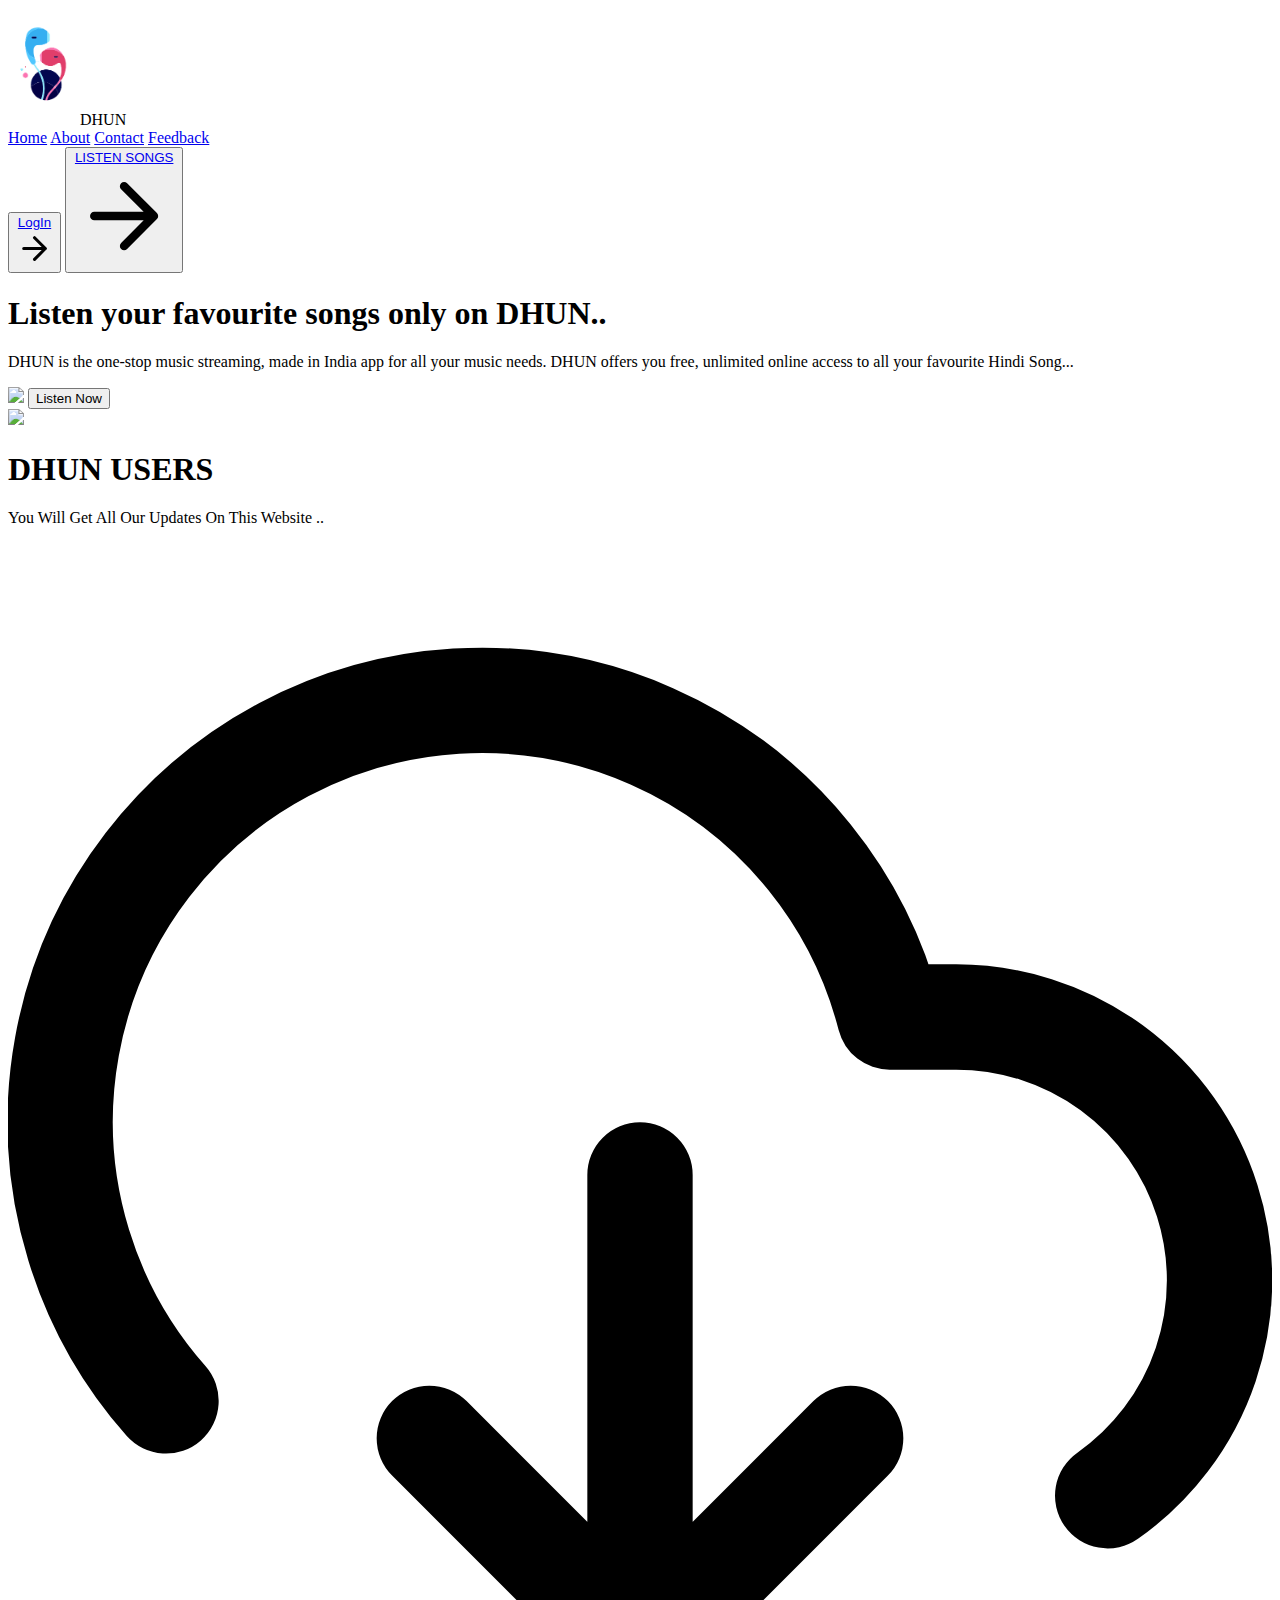
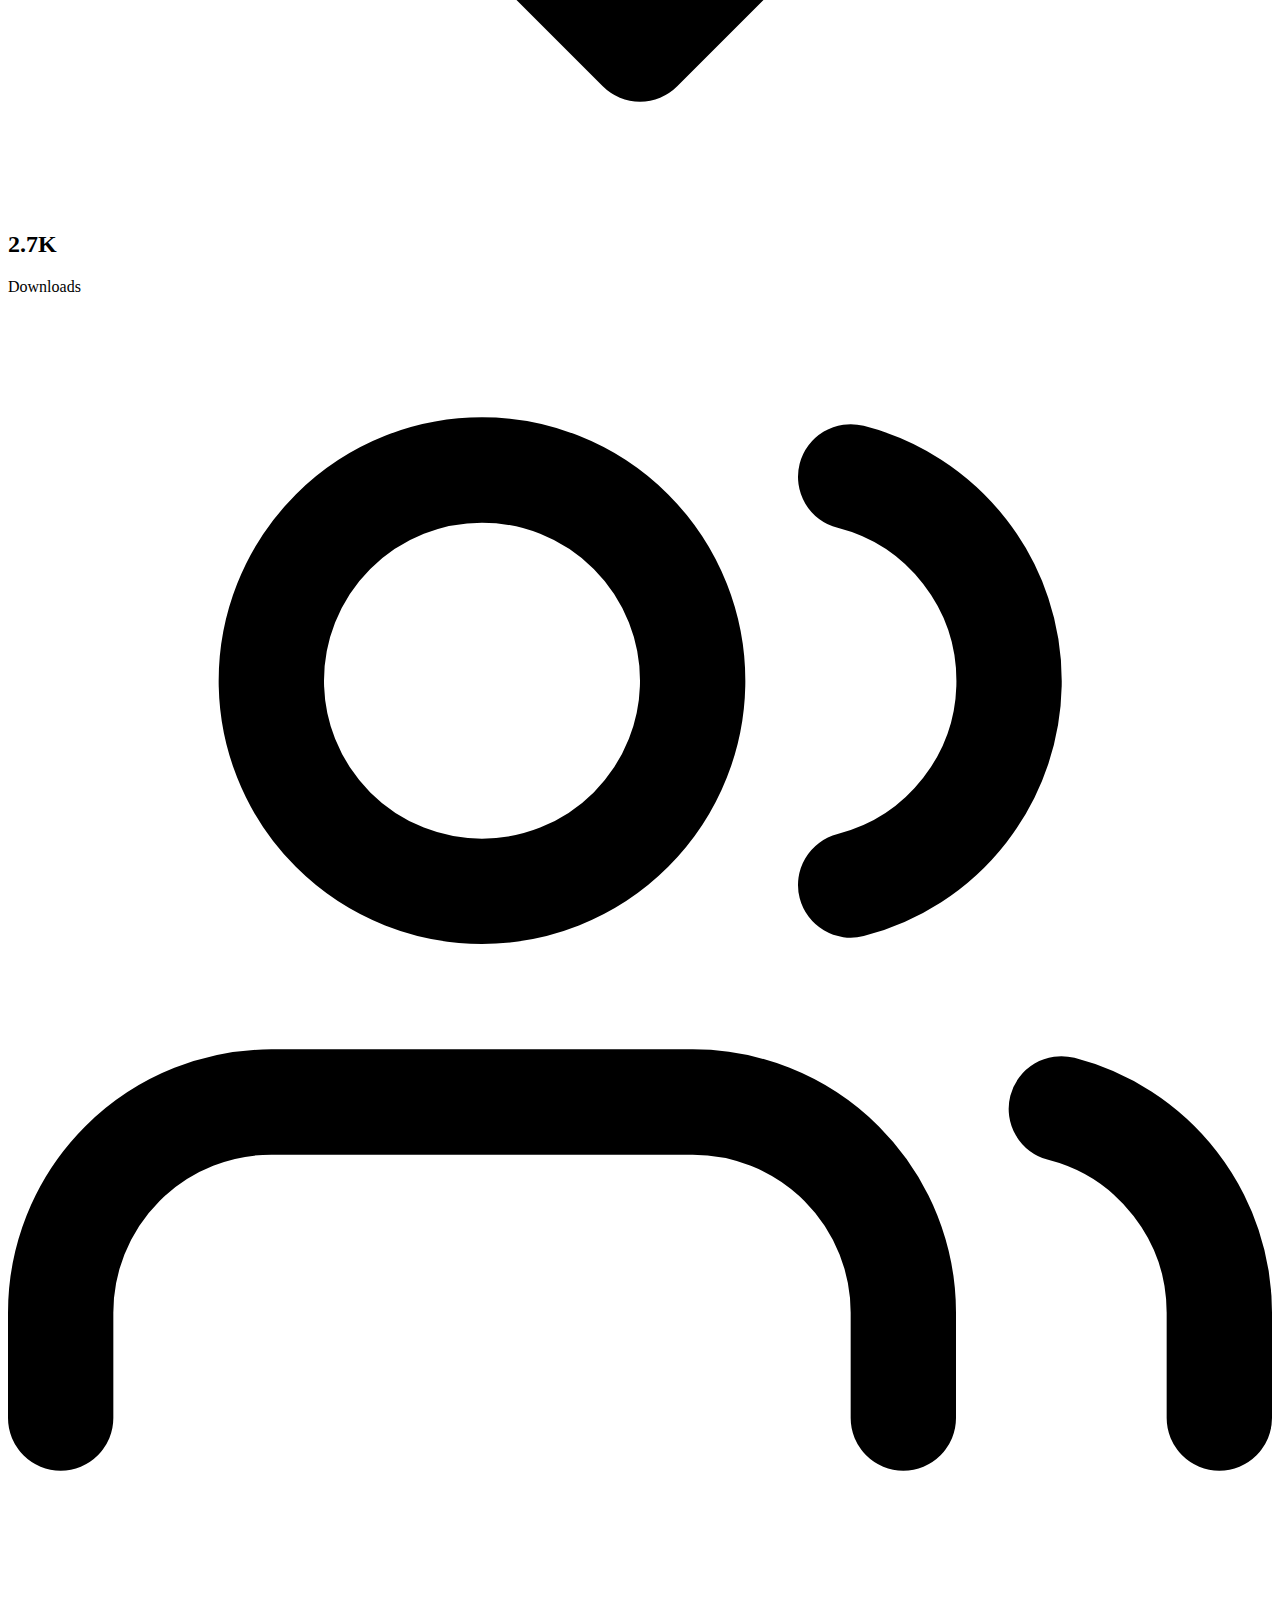
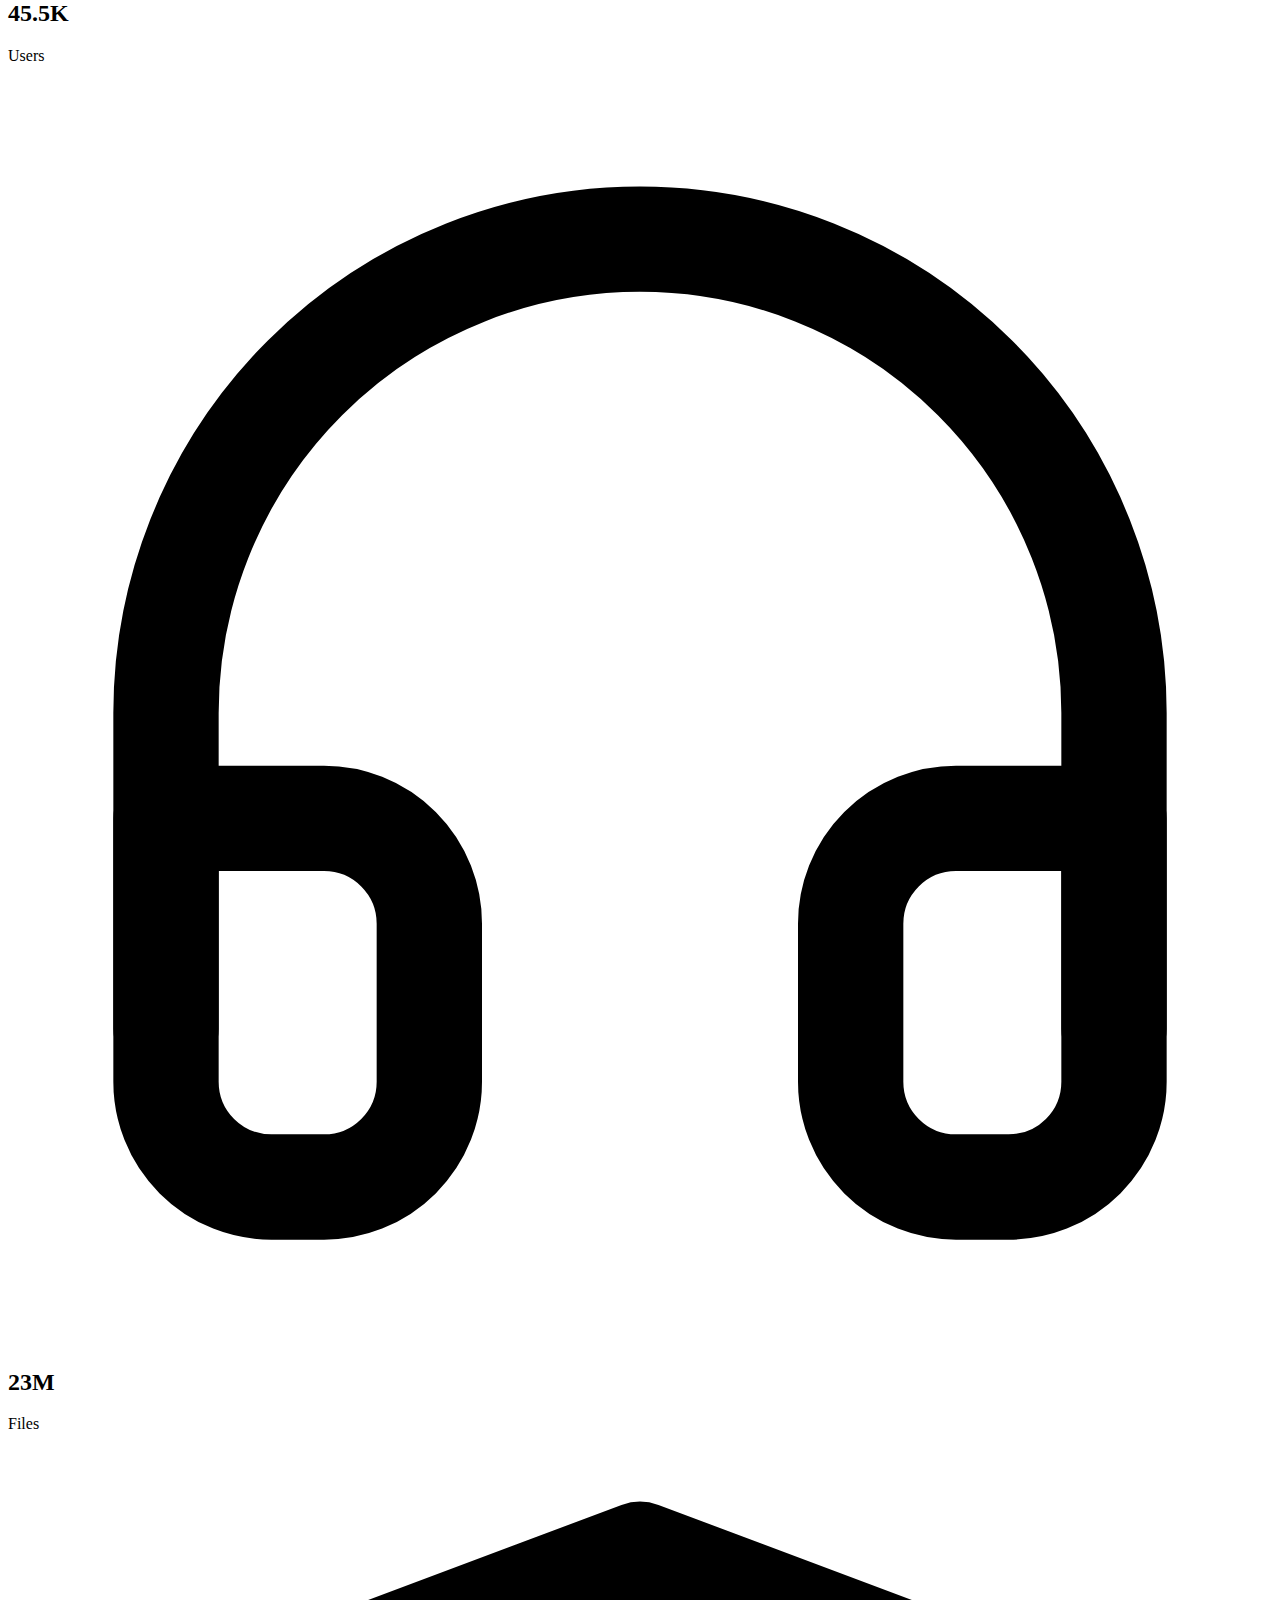
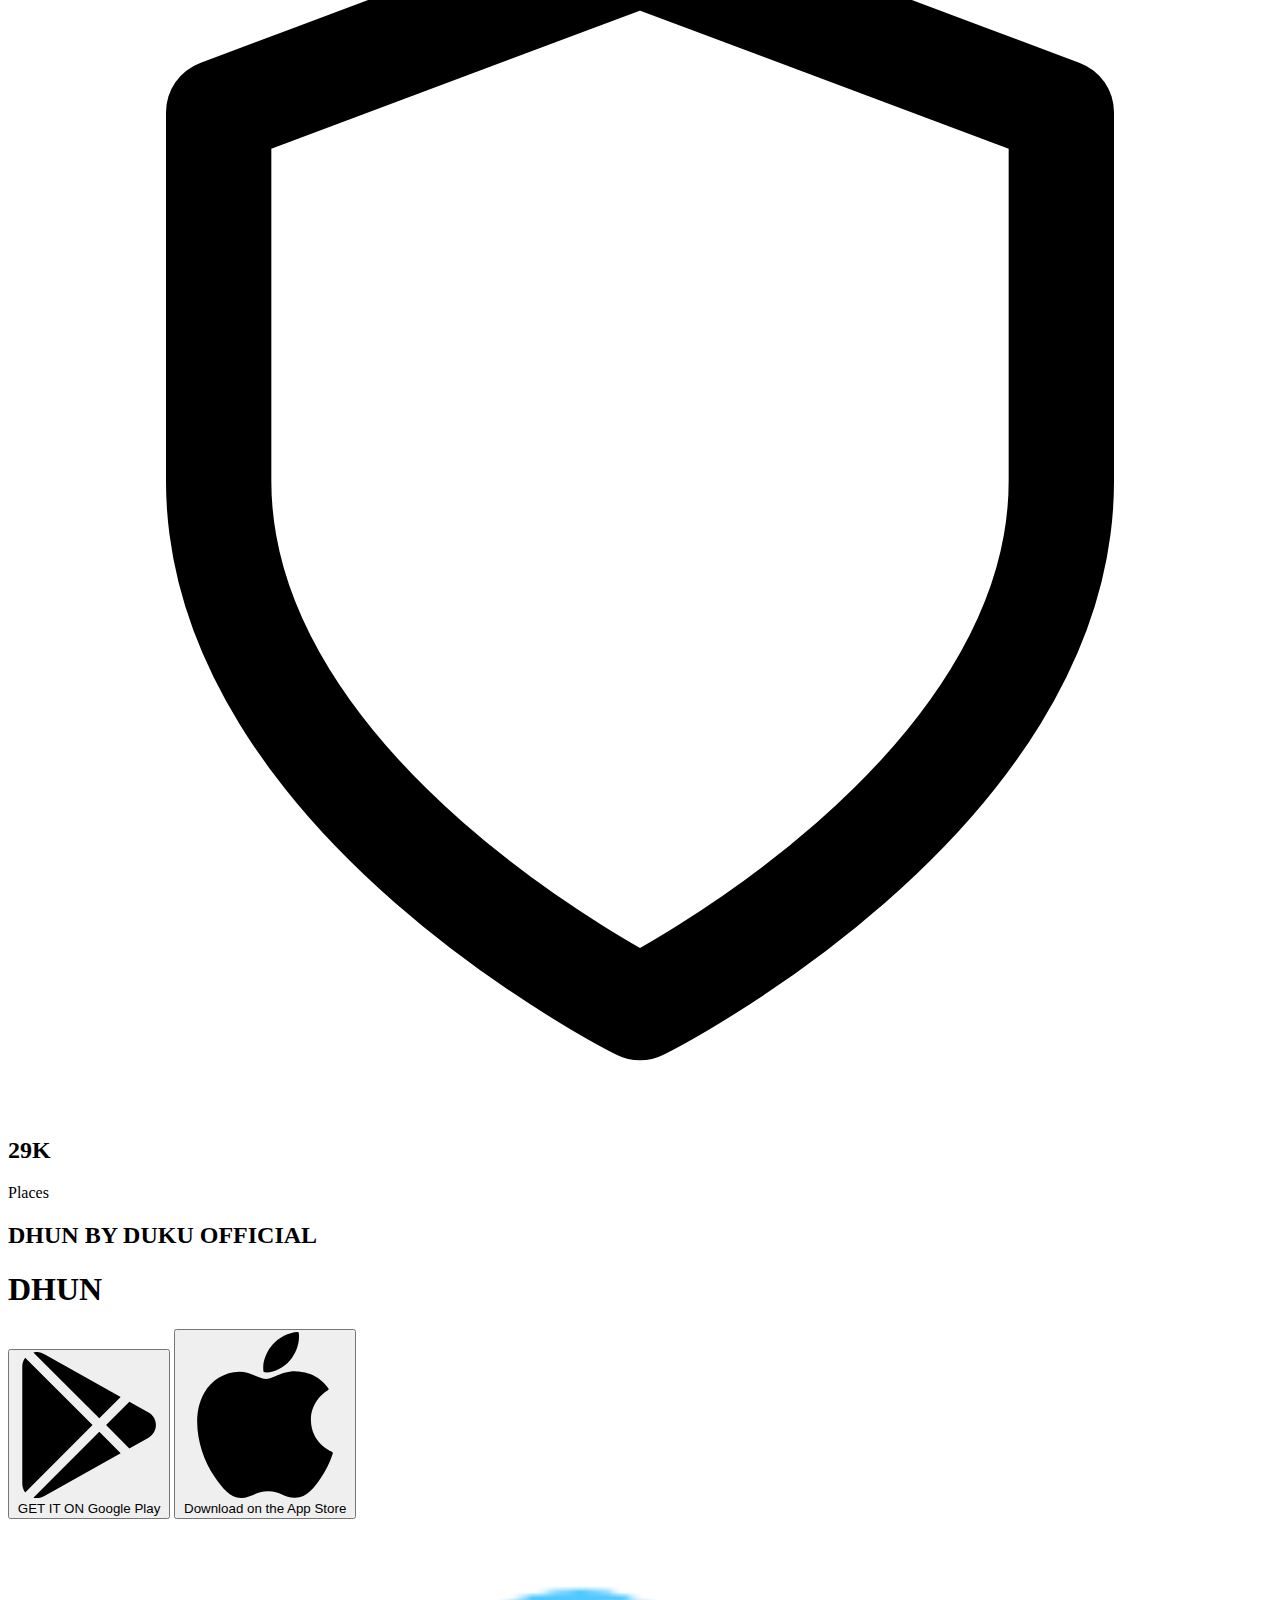
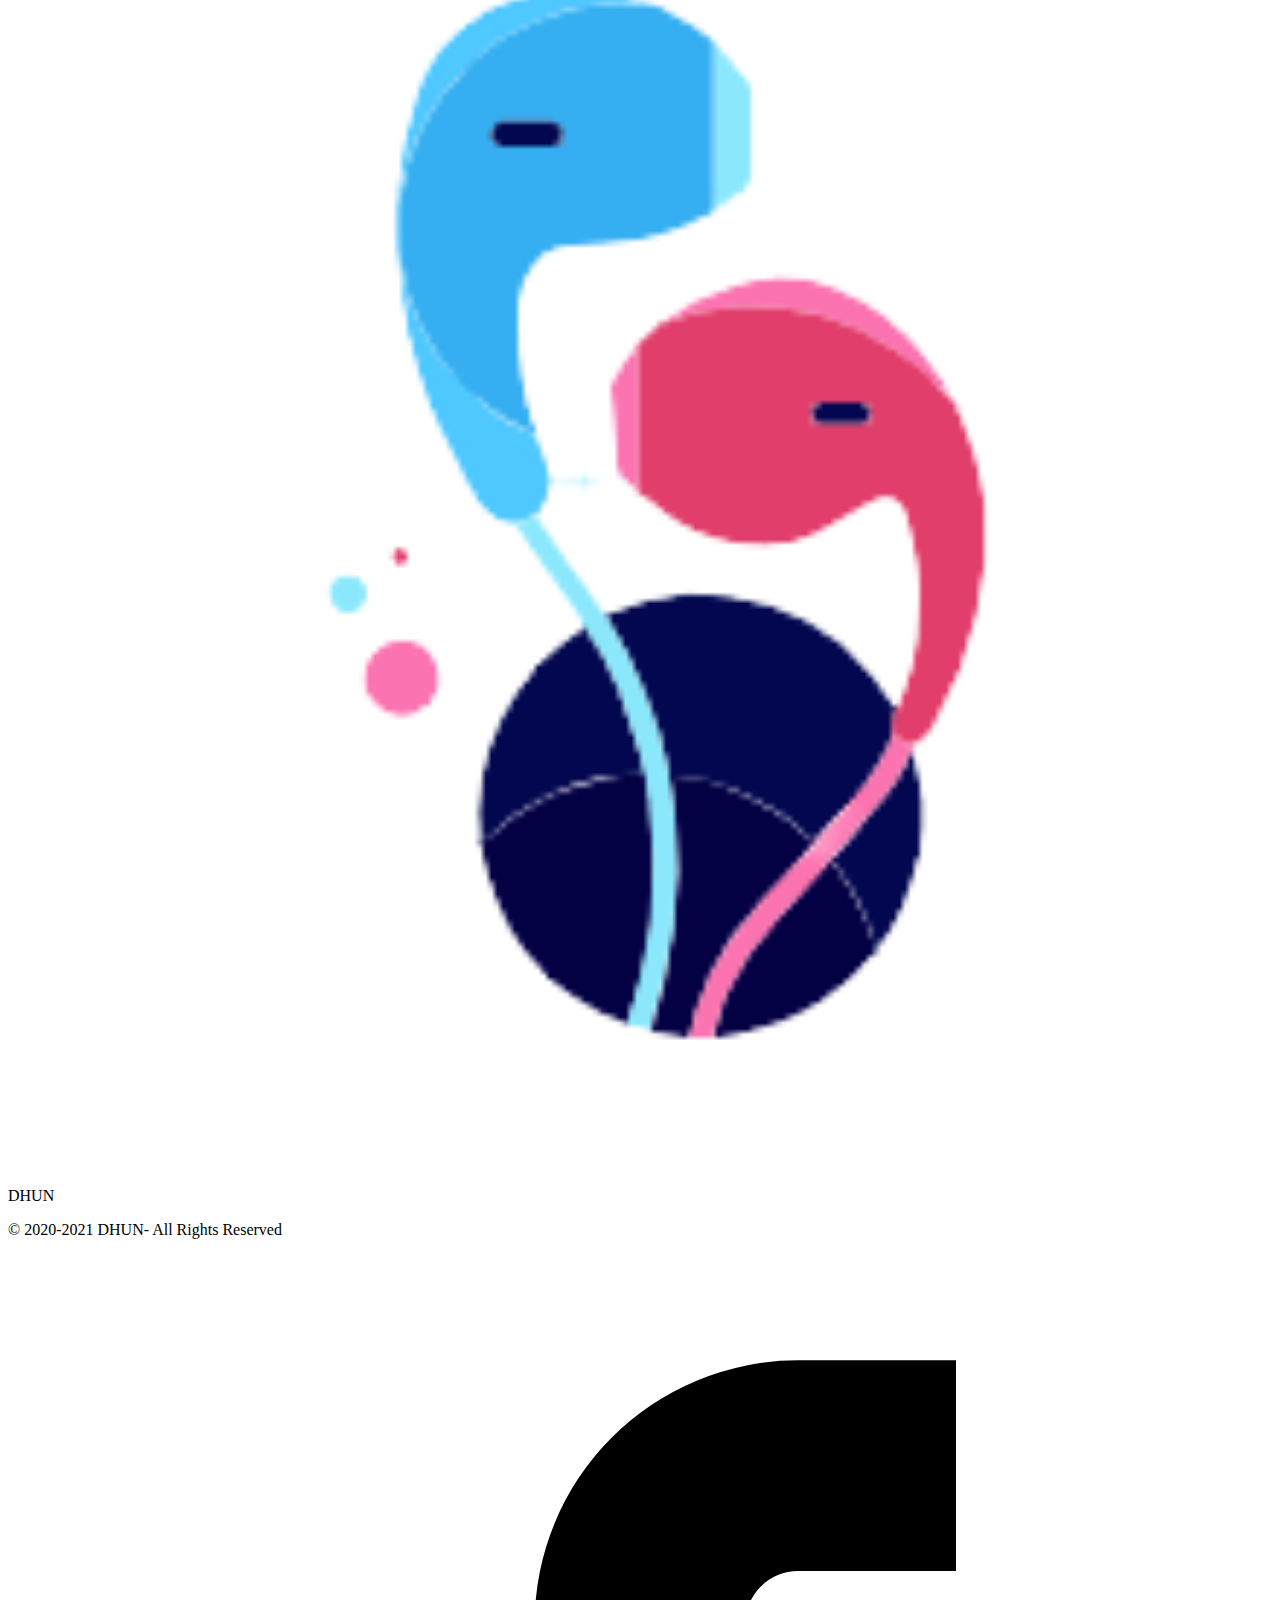
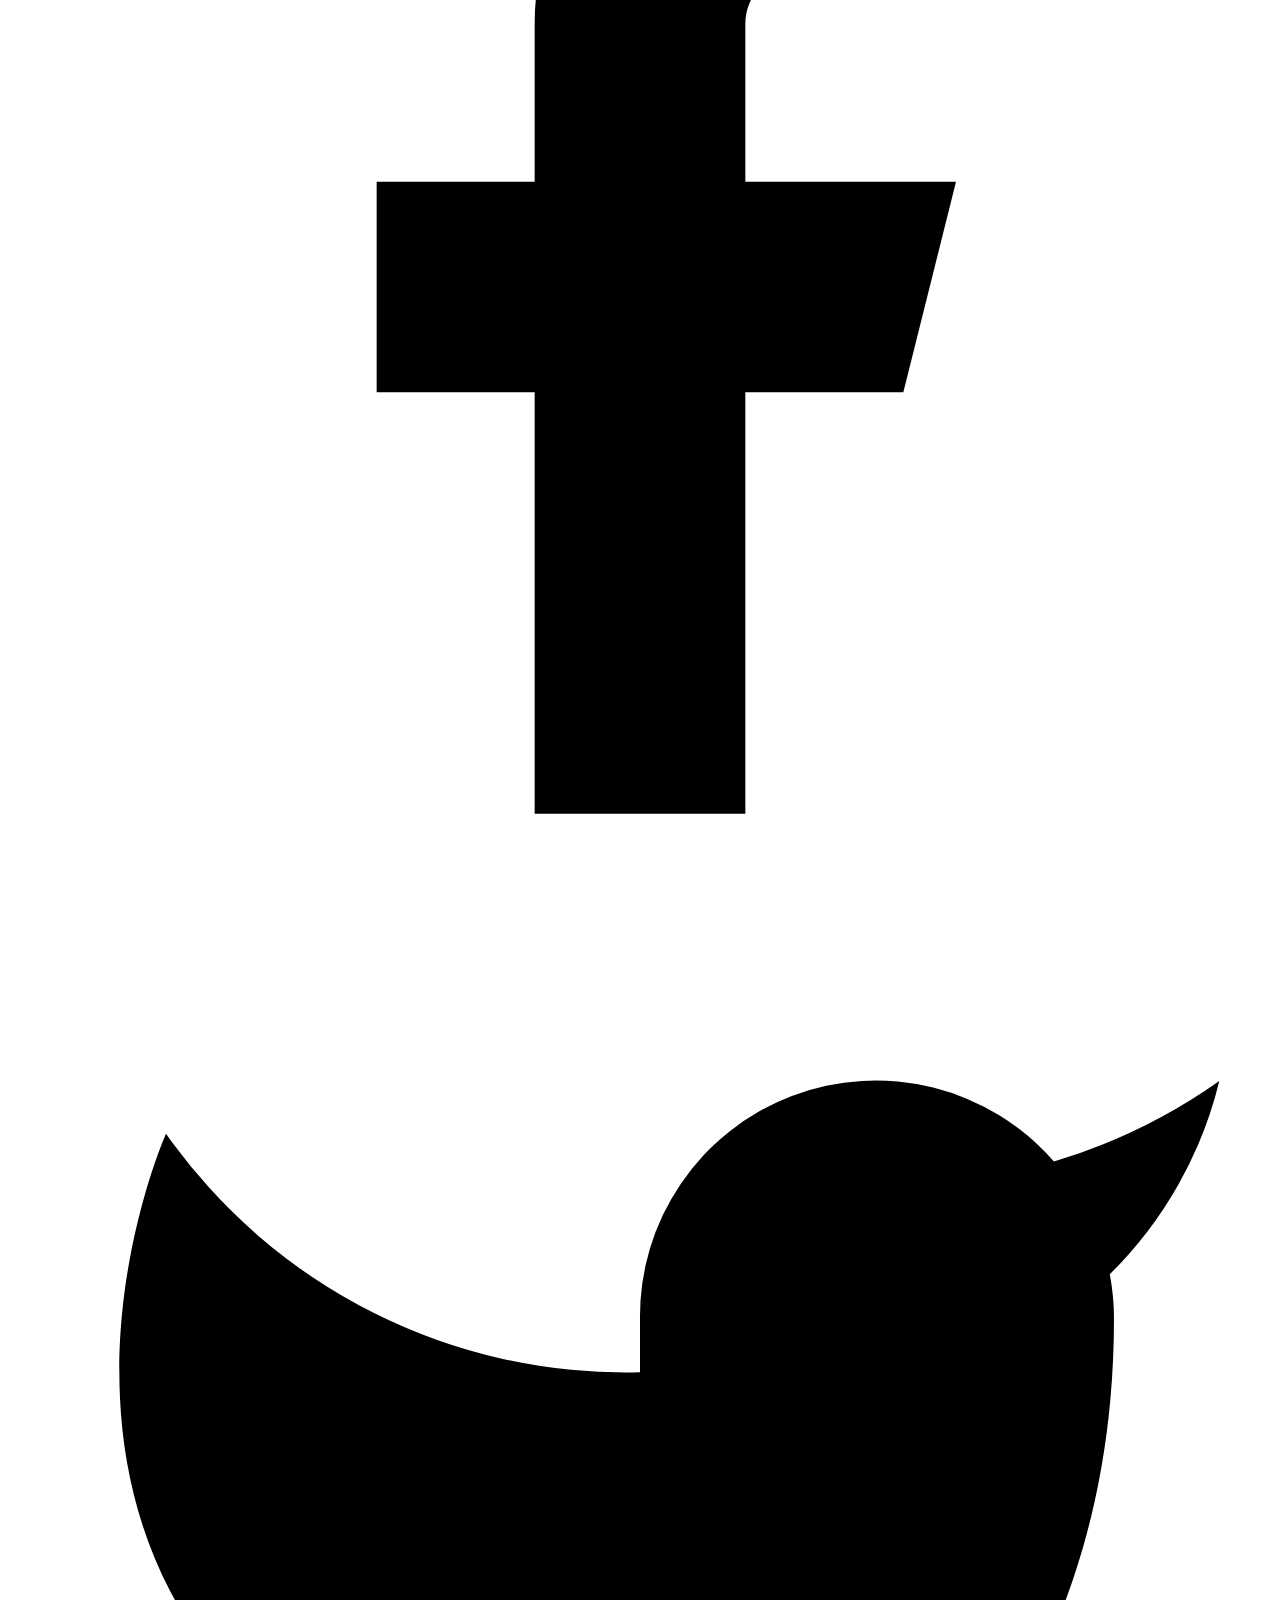
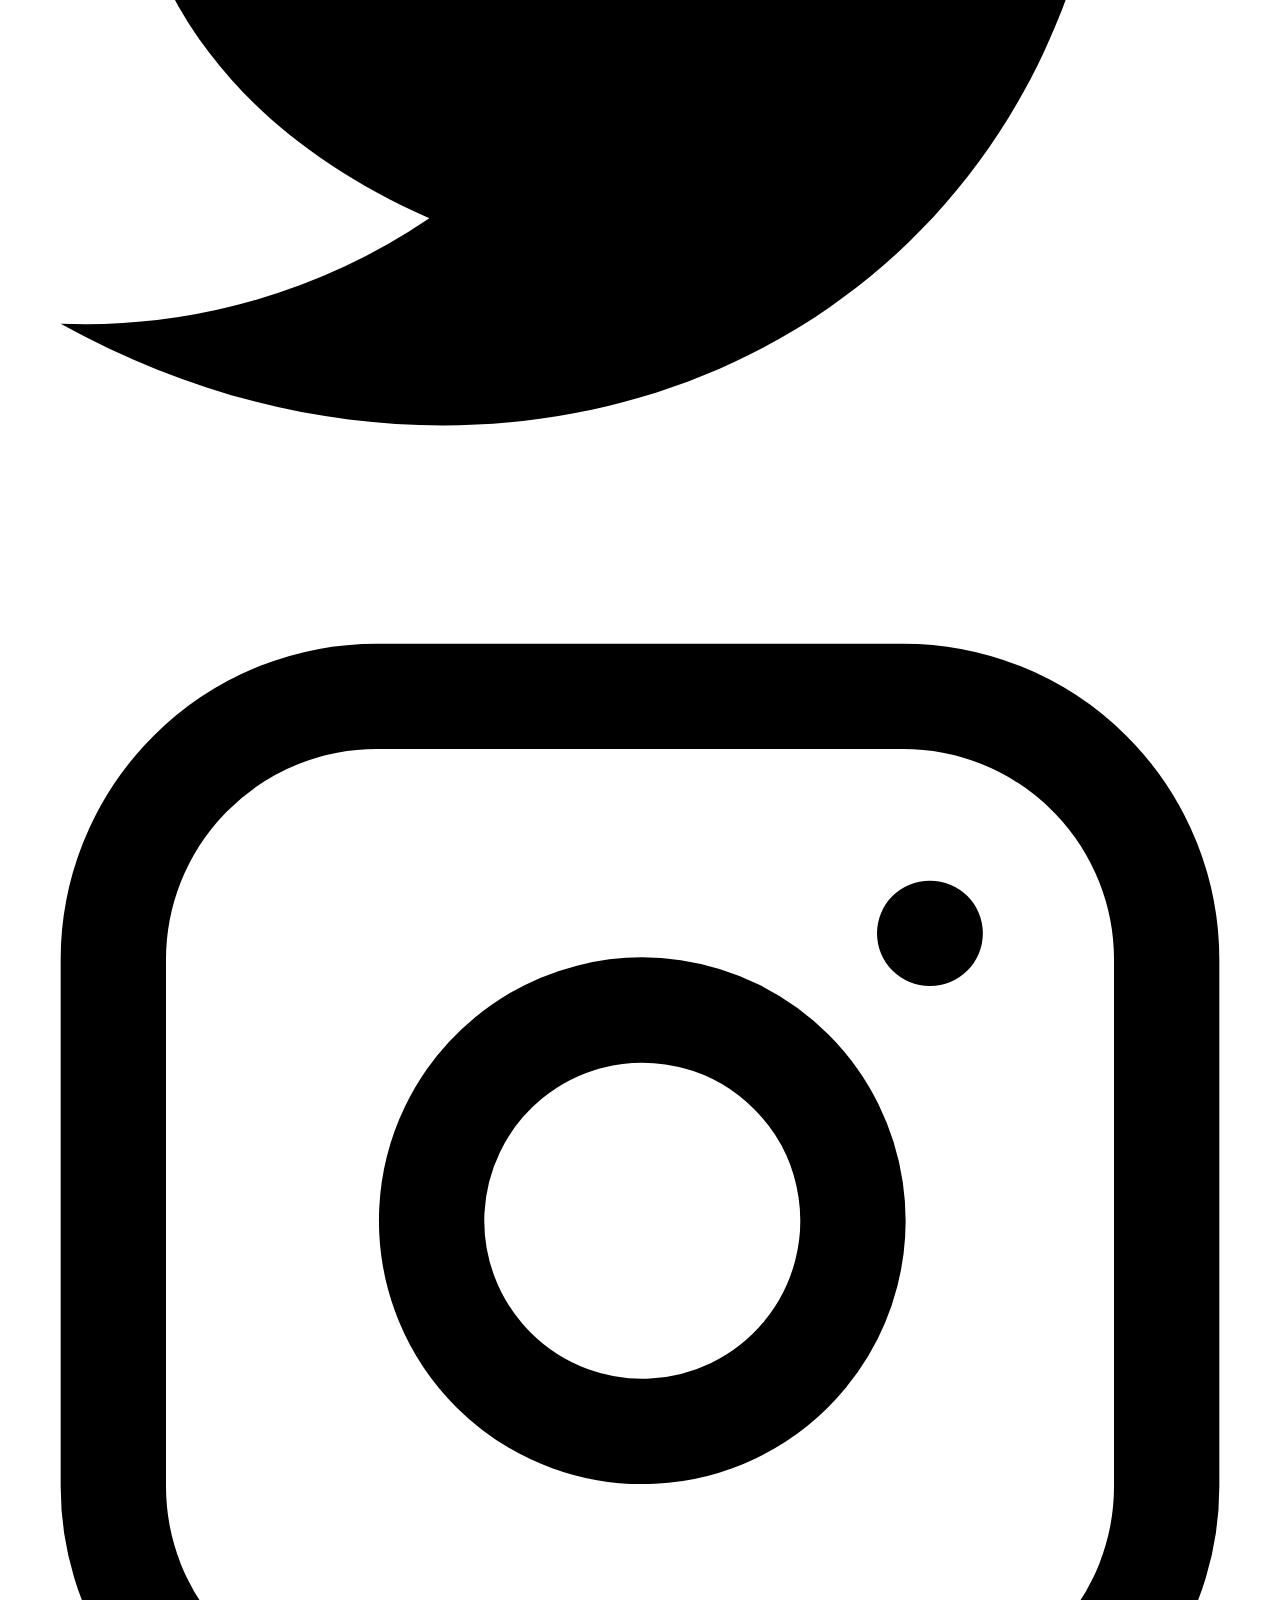
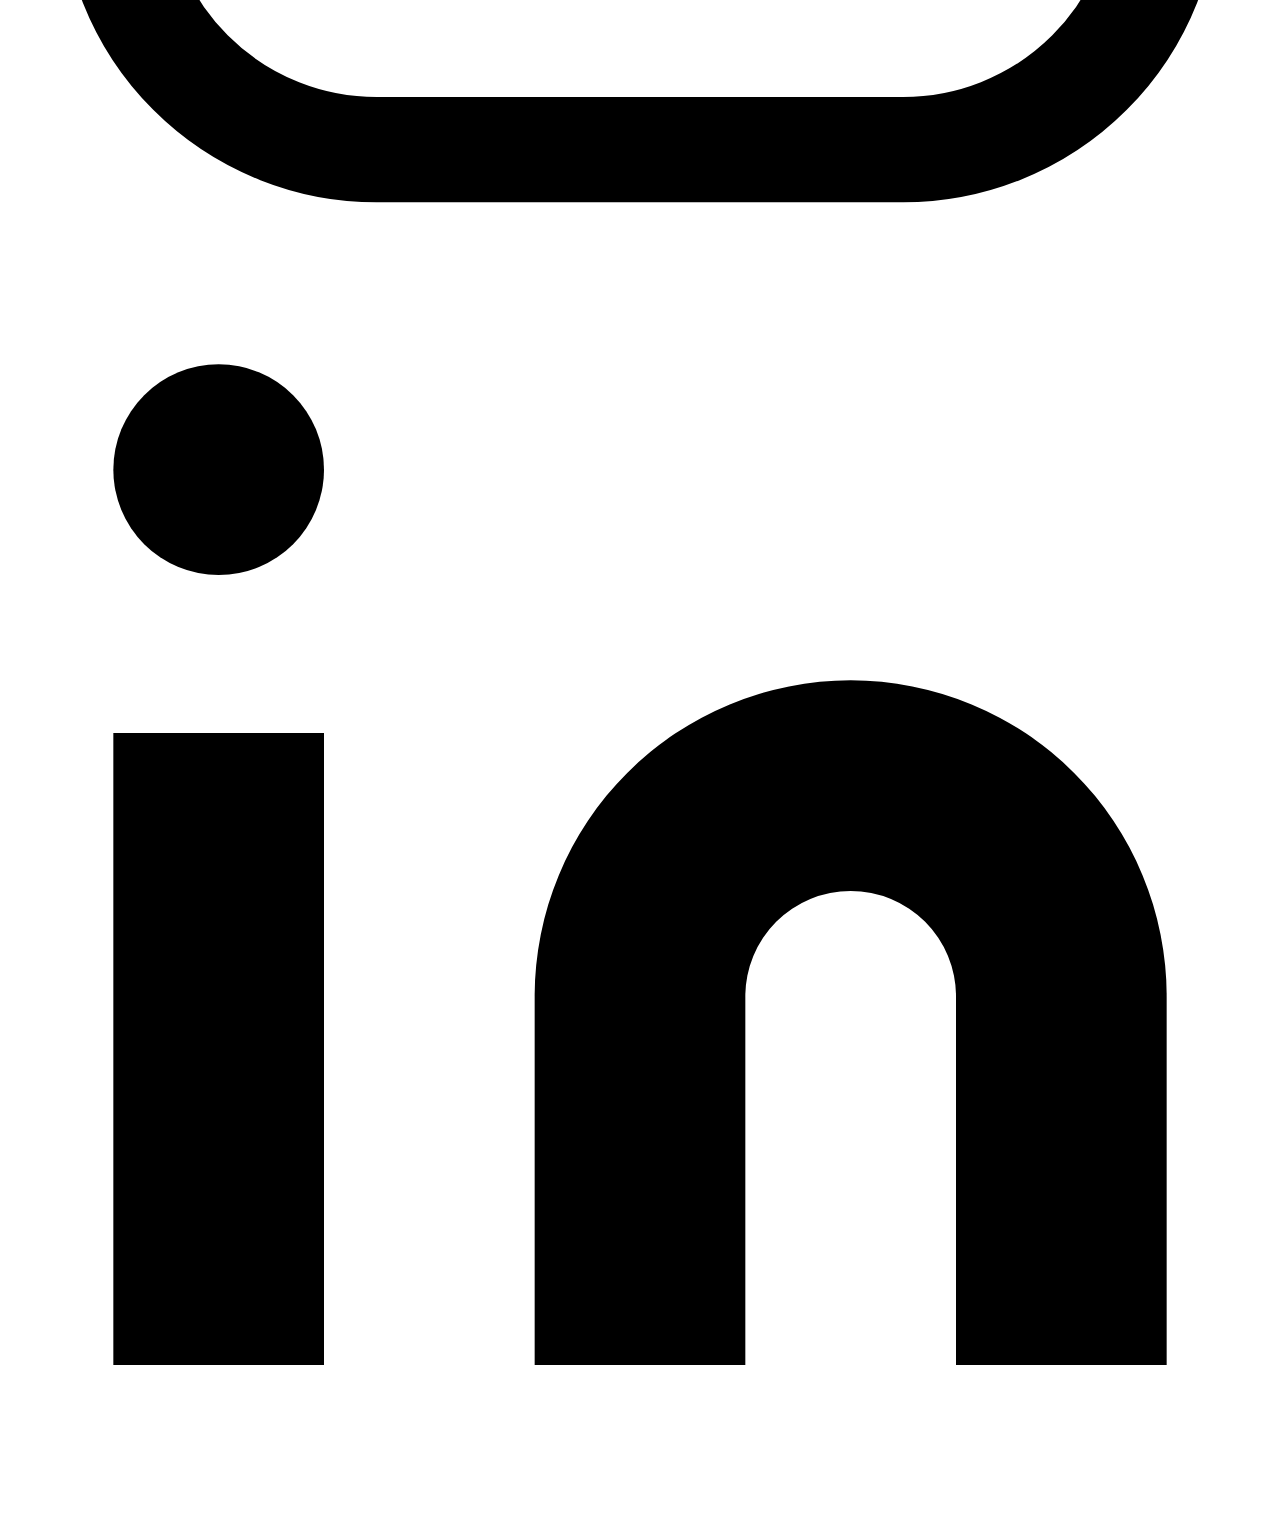
==== index.html @ d7263ed2 "Add files via upload" ====
<!DOCTYPE html>
<html lang="en">
<head>
  <meta charset="UTF-8">
  <meta name="viewport" content="width=device-width, initial-scale=1.0">
  <link href="https://unpkg.com/tailwindcss@^2/dist/tailwind.min.css" rel="stylesheet">
  <title> DHUN </title>
  <link rel="icon" href="img/Screenshot_2020-12-27_110112-removebg-preview.png"/>
</head>
<body>
  <header class="text-gray-600 body-font">
    <div class="container mx-auto flex flex-wrap p-5 flex-col md:flex-row items-center">
      <a class="flex title-font font-medium items-center text-gray-900 mb-4 md:mb-0">
       <svg version="1.1" id="Layer_1" xmlns="http://www.w3.org/2000/svg" xmlns:xlink="http://www.w3.org/1999/xlink" x="0px" y="0px" width="68px" height="117px" viewBox="0 0 168 217" enable-background="new 0 0 168 217" xml:space="preserve">  <image id="image0" width="168" height="217" x="0" y="0" xlink:href="[data-uri]"></image>
          </svg>
        <span class="ml-3 text-xl">DHUN</span>
      </a>
      <nav class="md:ml-auto md:mr-auto flex flex-wrap items-center text-base justify-center">
        <a href="/"class="mr-5 hover:text-gray-900 leading-relaxed hover:text-green-600">Home</a>
        <a href="about.html" class="text-gray-900 leading-relaxed hover:text-green-600 ml-1" rel="noopener noreferrer">About</a>
        <a href="contact.html" class="text-gray-900 leading-relaxed hover:text-green-600 ml-6"   rel="noopener noreferrer">Contact</a>
        <a href="feedback.html" class="text-gray-900 leading-relaxed hover:text-green-600 ml-6"  rel="noopener noreferrer">Feedback</a>


      </nav>

      <button class="inline-flex items-center bg-blue-400 border-0 py-1 px-3 focus:outline-none hover:bg-red-400 rounded text-base mt-4 md:mt-0">
        <a href="login.html" class="text-black-900 leading-relaxed hover:text-black-600 ml-12"  rel="noopener noreferrer">LogIn</a>
        <svg fill="none" stroke="currentColor" stroke-linecap="round" stroke-linejoin="round" stroke-width="2" class="w-4 h-4 ml-1" viewBox="0 0 24 24">
          <path d="M5 12h14M12 5l7 7-7 7"></path>
        </svg>
      </button>




      <button class="inline-flex items-center bg-yellow-400 border-0 py-1 px-3 focus:outline-none hover:bg-green-400 rounded text-base mt-4 md:mt-0">
        <a href="trial.html" class="text-black-900 leading-relaxed hover:text-black-600 ml-6"  rel="noopener noreferrer">LISTEN SONGS</a>
        <svg fill="none" stroke="currentColor" stroke-linecap="round" stroke-linejoin="round" stroke-width="2" class="w-4 h-4 ml-1" viewBox="0 0 24 24">
          <path d="M5 12h14M12 5l7 7-7 7"></path>
        </svg>
      </button>
    </div>
  </header>


  





      
      <section class="text-gray-600 body-font">
        <div class="container mx-auto flex px-5 py-24 md:flex-row flex-col items-center">
          <div class="lg:flex-grow md:w-1/2 lg:pr-24 md:pr-16 flex flex-col md:items-start md:text-left mb-16 md:mb-0 items-center text-center">
            <h1 class="title-font sm:text-4xl text-3xl mb-4 font-medium text-gray-900">Listen your favourite songs
              only on DHUN..



            </h1>
            <p class="mb-8 leading-relaxed">DHUN is the one-stop music streaming, made in India app for all your music needs. DHUN offers you free, unlimited online access to all your favourite Hindi Song...</p>
            <div class="flex justify-center">
              <img src="https://cdn.discordapp.com/attachments/782818965076049940/799863673073958942/heart-removebg-preview.png" style="width: 70px;">              
              <button  class="ml-4 inline-flex text-gray-700 bg-gray-100 border-0 py-2 px-6 focus:outline-none hover:bg-green-200 rounded text-lg">Listen Now </button>
            </div>
          </div>
          <div class="lg:max-w-lg lg:w-full md:w-1/2 w-5/6">
            <img src="https://clipground.com/images/8k-space-clipart-19.jpg">
          </div>
        </div>
      </section>



<!-- Start of  Zendesk Widget script -->
<script id="ze-snippet" src="https://static.zdassets.com/ekr/snippet.js?key=1251ed99-0e67-43c0-bbd3-cbaaa75d2aa3"> </script>
<!-- End of  Zendesk Widget script -->


 







      <section class="text-gray-600 body-font">
        <div class="container px-5 py-24 mx-auto">
          <div class="flex flex-col text-center w-full mb-20">
            <h1 class="sm:text-3xl text-2xl font-medium title-font mb-4 text-gray-900">DHUN USERS</h1>
            <p class="lg:w-2/3 mx-auto leading-relaxed text-base">You Will Get All Our Updates On This Website ..</p>
          </div>
          <div class="flex flex-wrap -m-4 text-center">
            <div class="p-4 md:w-1/4 sm:w-1/2 w-full">
              <div class="border-2 border-gray-200 px-4 py-6 rounded-lg">
                <svg fill="none" stroke="currentColor" stroke-linecap="round" stroke-linejoin="round" stroke-width="2" class="text-indigo-500 w-12 h-12 mb-3 inline-block" viewBox="0 0 24 24">
                  <path d="M8 17l4 4 4-4m-4-5v9"></path>
                  <path d="M20.88 18.09A5 5 0 0018 9h-1.26A8 8 0 103 16.29"></path>
                </svg>
                <h2 class="title-font font-medium text-3xl text-gray-900 leading-relaxed hover:text-green-600">2.7K</h2>
                <p class="leading-relaxed hover:text-green-600">Downloads</p>
              </div>
            </div>
            <div class="p-4 md:w-1/4 sm:w-1/2 w-full">
              <div class="border-2 border-gray-200 px-4 py-6 rounded-lg">
                <svg fill="none" stroke="currentColor" stroke-linecap="round" stroke-linejoin="round" stroke-width="2" class="text-indigo-500 w-12 h-12 mb-3 inline-block" viewBox="0 0 24 24">
                  <path d="M17 21v-2a4 4 0 00-4-4H5a4 4 0 00-4 4v2"></path>
                  <circle cx="9" cy="7" r="4"></circle>
                  <path d="M23 21v-2a4 4 0 00-3-3.87m-4-12a4 4 0 010 7.75"></path>
                </svg>
                <h2 class="title-font font-medium text-3xl text-gray-900 leading-relaxed hover:text-green-600">45.5K</h2>
                <p class="leading-relaxed">Users</p>
              </div>
            </div>
            <div class="p-4 md:w-1/4 sm:w-1/2 w-full">
              <div class="border-2 border-gray-200 px-4 py-6 rounded-lg">
                <svg fill="none" stroke="currentColor" stroke-linecap="round" stroke-linejoin="round" stroke-width="2" class="text-indigo-500 w-12 h-12 mb-3 inline-block" viewBox="0 0 24 24">
                  <path d="M3 18v-6a9 9 0 0118 0v6"></path>
                  <path d="M21 19a2 2 0 01-2 2h-1a2 2 0 01-2-2v-3a2 2 0 012-2h3zM3 19a2 2 0 002 2h1a2 2 0 002-2v-3a2 2 0 00-2-2H3z"></path>
                </svg>
                <h2 class="title-font font-medium text-3xl text-gray-900 leading-relaxed hover:text-green-600">23M</h2>
                <p class="leading-relaxed">Files</p>
              </div>
            </div>
            <div class="p-4 md:w-1/4 sm:w-1/2 w-full">
              <div class="border-2 border-gray-200 px-4 py-6 rounded-lg">
                <svg fill="none" stroke="currentColor" stroke-linecap="round" stroke-linejoin="round" stroke-width="2" class="text-indigo-500 w-12 h-12 mb-3 inline-block" viewBox="0 0 24 24">
                  <path d="M12 22s8-4 8-10V5l-8-3-8 3v7c0 6 8 10 8 10z"></path>
                </svg>
                <h2 class="title-font font-medium text-3xl text-gray-900 leading-relaxed hover:text-green-600">29K</h2>
                <p class="leading-relaxed">Places</p>
              </div>
            </div>
          </div>
        </div>
      </section>





      <section class="text-gray-600 body-font">
        <div class="container px-5 py-24 mx-auto flex items-center md:flex-row flex-col">
          <div class="flex flex-col md:pr-10 md:mb-0 mb-6 pr-0 w-full md:w-auto md:text-left text-center">
            <h2 class="text-xs text-indigo-500 tracking-widest font-medium title-font hover:text-green-500 mb-1">DHUN BY DUKU OFFICIAL</h2>
            <h1 class="md:text-3xl text-2xl font-medium title-font text-gray-900">DHUN</h1>
          </div>
          <div class="flex md:ml-auto md:mr-0 mx-auto items-center flex-shrink-0 space-x-4">
            <button class="bg-gray-100 inline-flex py-3 px-5 rounded-lg items-center hover:bg-green-200 focus:outline-none">
              <svg xmlns="http://www.w3.org/2000/svg" fill="currentColor" class="w-6 h-6" viewBox="0 0 512 512">
                <path d="M99.617 8.057a50.191 50.191 0 00-38.815-6.713l230.932 230.933 74.846-74.846L99.617 8.057zM32.139 20.116c-6.441 8.563-10.148 19.077-10.148 30.199v411.358c0 11.123 3.708 21.636 10.148 30.199l235.877-235.877L32.139 20.116zM464.261 212.087l-67.266-37.637-81.544 81.544 81.548 81.548 67.273-37.64c16.117-9.03 25.738-25.442 25.738-43.908s-9.621-34.877-25.749-43.907zM291.733 279.711L60.815 510.629c3.786.891 7.639 1.371 11.492 1.371a50.275 50.275 0 0027.31-8.07l266.965-149.372-74.849-74.847z"></path>
              </svg>
              <span class="ml-4 flex items-start flex-col leading-none">
                <span class="text-xs text-gray-600 mb-1">GET IT ON</span>
                <span class="title-font font-medium">Google Play</span>
              </span>
            </button>
            <button class="bg-gray-100 inline-flex py-3 px-5 rounded-lg items-center hover:bg-green-200 focus:outline-none">
              <svg xmlns="http://www.w3.org/2000/svg" fill="currentColor" class="w-6 h-6" viewBox="0 0 305 305">
                <path d="M40.74 112.12c-25.79 44.74-9.4 112.65 19.12 153.82C74.09 286.52 88.5 305 108.24 305c.37 0 .74 0 1.13-.02 9.27-.37 15.97-3.23 22.45-5.99 7.27-3.1 14.8-6.3 26.6-6.3 11.22 0 18.39 3.1 25.31 6.1 6.83 2.95 13.87 6 24.26 5.81 22.23-.41 35.88-20.35 47.92-37.94a168.18 168.18 0 0021-43l.09-.28a2.5 2.5 0 00-1.33-3.06l-.18-.08c-3.92-1.6-38.26-16.84-38.62-58.36-.34-33.74 25.76-51.6 31-54.84l.24-.15a2.5 2.5 0 00.7-3.51c-18-26.37-45.62-30.34-56.73-30.82a50.04 50.04 0 00-4.95-.24c-13.06 0-25.56 4.93-35.61 8.9-6.94 2.73-12.93 5.09-17.06 5.09-4.64 0-10.67-2.4-17.65-5.16-9.33-3.7-19.9-7.9-31.1-7.9l-.79.01c-26.03.38-50.62 15.27-64.18 38.86z"></path>
                <path d="M212.1 0c-15.76.64-34.67 10.35-45.97 23.58-9.6 11.13-19 29.68-16.52 48.38a2.5 2.5 0 002.29 2.17c1.06.08 2.15.12 3.23.12 15.41 0 32.04-8.52 43.4-22.25 11.94-14.5 17.99-33.1 16.16-49.77A2.52 2.52 0 00212.1 0z"></path>
              </svg>
              <span class="ml-4 flex items-start flex-col leading-none">
                <span class="text-xs text-gray-600 mb-1">Download on the</span>
                <span class="title-font font-medium">App Store</span>
              </span>
            </button>
          </div>
        </div>
      </section>







      <footer class="text-gray-400 bg-gray-900 body-font">
        <div class="container px-5 py-8 mx-auto flex items-center sm:flex-row flex-col">
          <a class="flex title-font font-medium items-center md:justify-start justify-center text-white">
<svg version="1.1" id="Layer_1" xmlns="http://www.w3.org/2000/svg" xmlns:xlink="http://www.w3.org/1999/xlink" fill="none" 
stroke="currentColor" stroke-linecap="round" stroke-linejoin="round" stroke-width="2" 
class="w-10 h-10 text-white p-2 bg-white rounded-full" viewBox="0 0 24 24" enable-background="new 0 0 24 24" xml:space="preserve">  <image id="image0" width="24" height="24" x="0" y="0"
    xlink:href="[data-uri]" />
</svg>
            <span class="ml-3 text-xl">DHUN</span>
          </a>
          <p class="text-sm text-gray-400 sm:ml-4 sm:pl-4 sm:border-l-2 sm:border-gray-800 sm:py-2 sm:mt-0 mt-4">© 2020-2021 DHUN- All Rights Reserved 
          </p>
          <span class="inline-flex sm:ml-auto sm:mt-0 mt-4 justify-center sm:justify-start">
            <a class="text-gray-400">
              <svg fill="currentColor" stroke-linecap="round" stroke-linejoin="round" stroke-width="2" class="w-5 h-5" viewBox="0 0 24 24">
                <path d="M18 2h-3a5 5 0 00-5 5v3H7v4h3v8h4v-8h3l1-4h-4V7a1 1 0 011-1h3z"></path>
              </svg>
            </a>
            <a class="ml-3 text-gray-400">
              <svg fill="currentColor" stroke-linecap="round" stroke-linejoin="round" stroke-width="2" class="w-5 h-5" viewBox="0 0 24 24">
                <path d="M23 3a10.9 10.9 0 01-3.14 1.53 4.48 4.48 0 00-7.86 3v1A10.66 10.66 0 013 4s-4 9 5 13a11.64 11.64 0 01-7 2c9 5 20 0 20-11.5a4.5 4.5 0 00-.08-.83A7.72 7.72 0 0023 3z"></path>
              </svg>
            </a>
            <a class="ml-3 text-gray-400">
              <svg fill="none" stroke="currentColor" stroke-linecap="round" stroke-linejoin="round" stroke-width="2" class="w-5 h-5" viewBox="0 0 24 24">
                <rect width="20" height="20" x="2" y="2" rx="5" ry="5"></rect>
                <path d="M16 11.37A4 4 0 1112.63 8 4 4 0 0116 11.37zm1.5-4.87h.01"></path>
              </svg>
            </a>
            <a class="ml-3 text-gray-400">
              <svg fill="currentColor" stroke="currentColor" stroke-linecap="round" stroke-linejoin="round" stroke-width="0" class="w-5 h-5" viewBox="0 0 24 24">
                <path stroke="none" d="M16 8a6 6 0 016 6v7h-4v-7a2 2 0 00-2-2 2 2 0 00-2 2v7h-4v-7a6 6 0 016-6zM2 9h4v12H2z"></path>
                <circle cx="4" cy="4" r="2" stroke="none"></circle>
              </svg>
            </a>
          </span>
        </div>
      </footer>
      



      
</body>
</html>
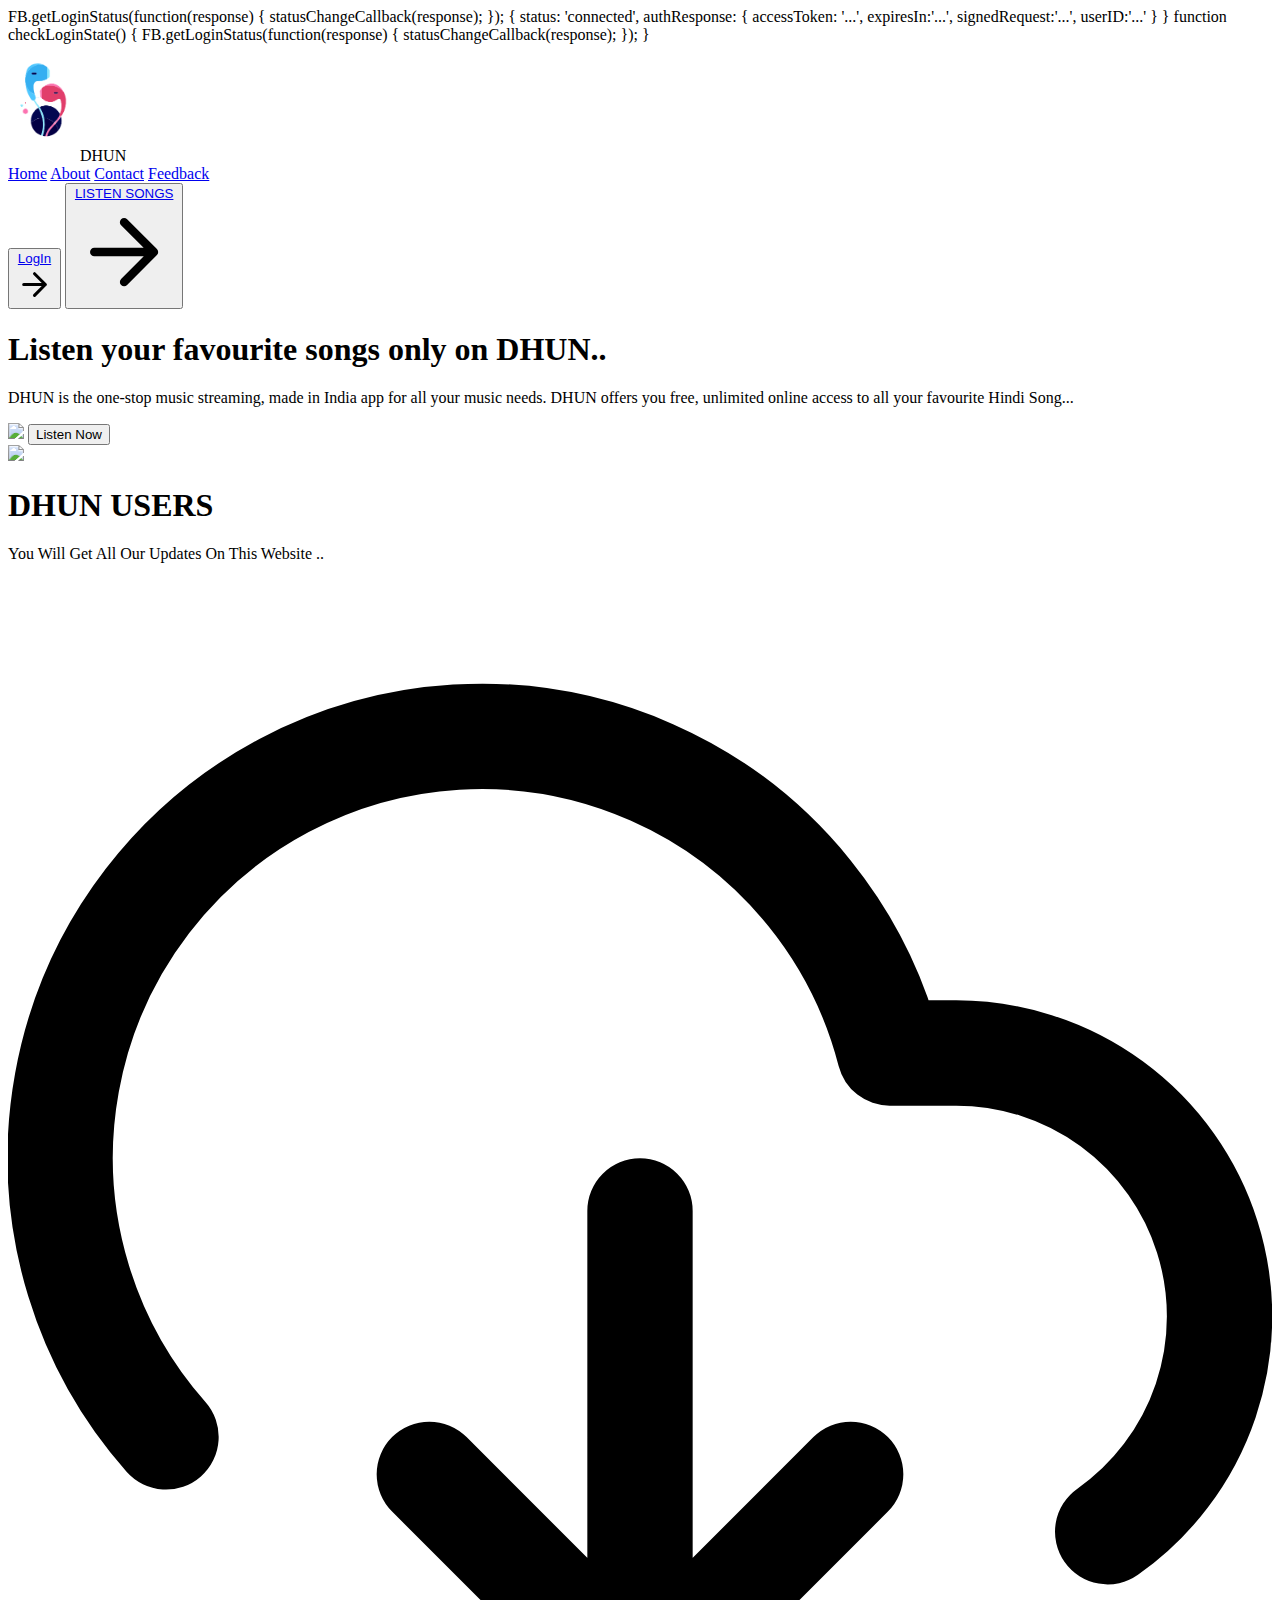
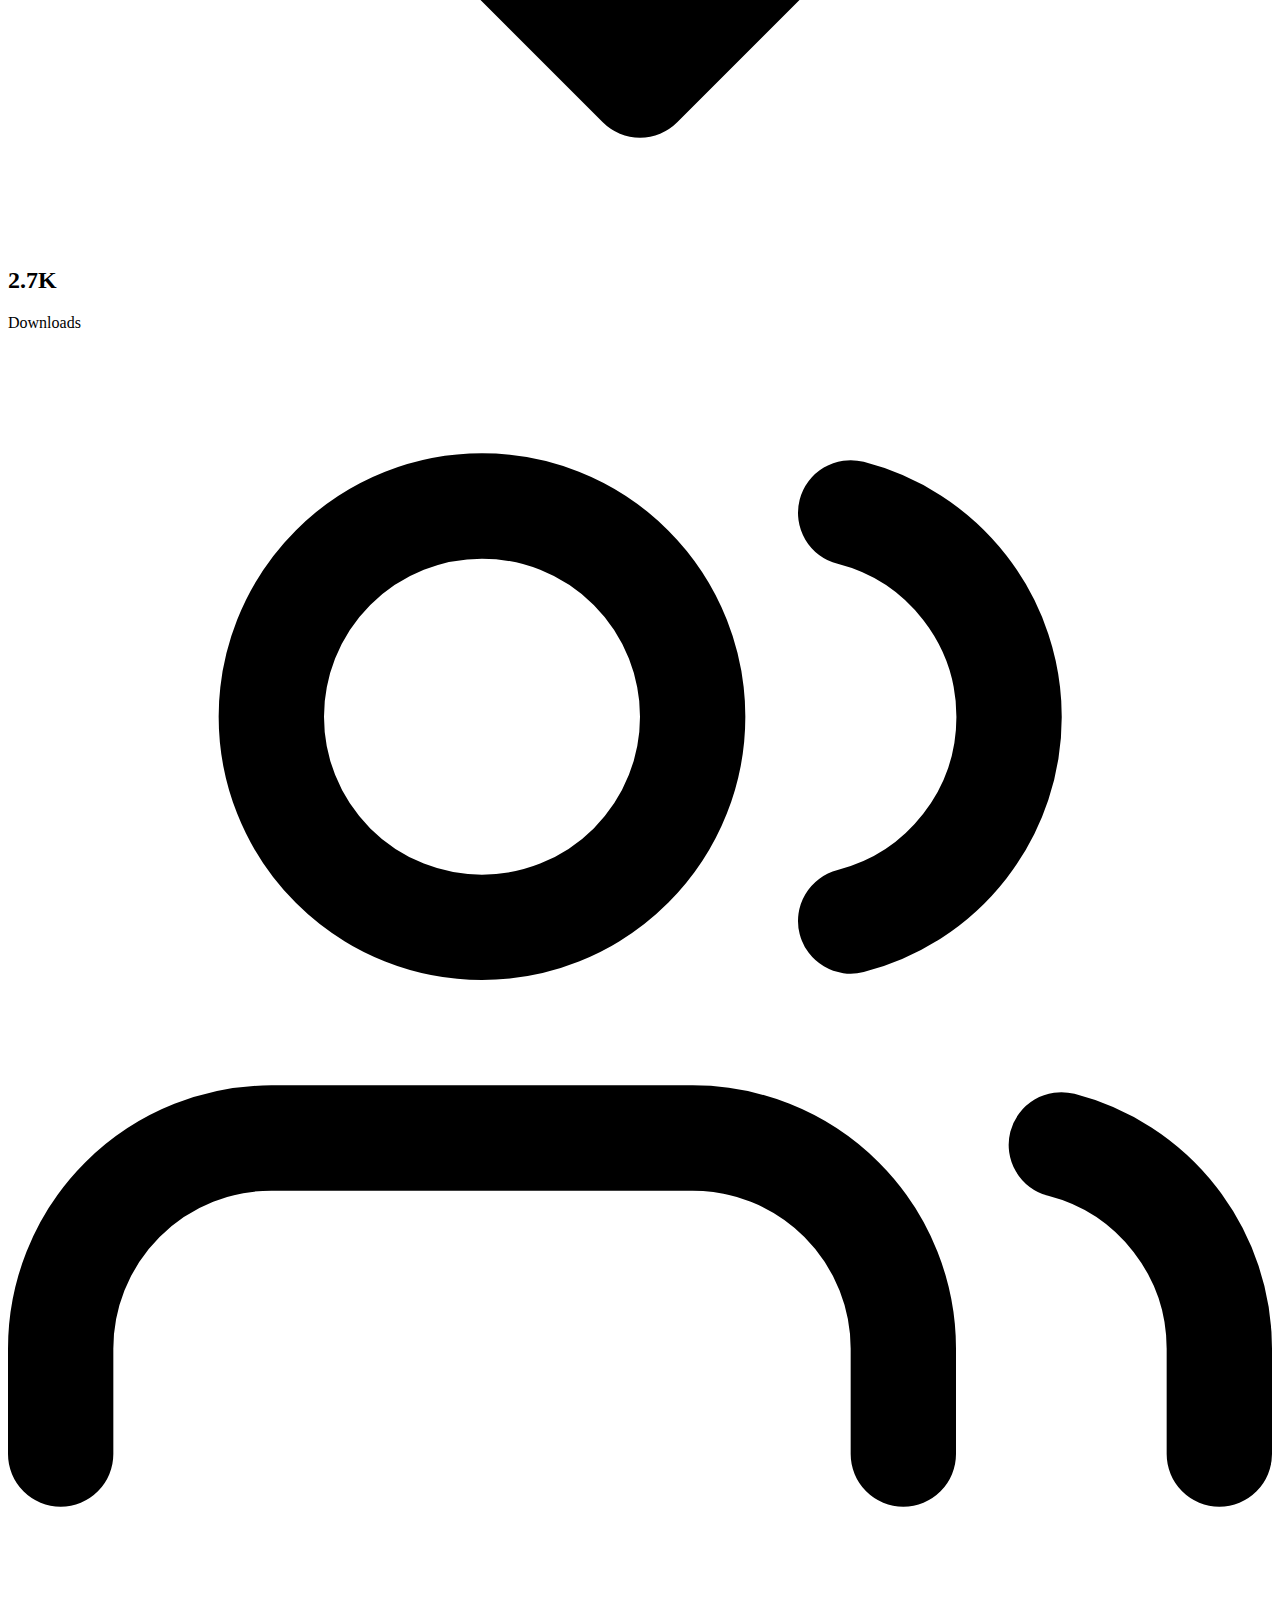
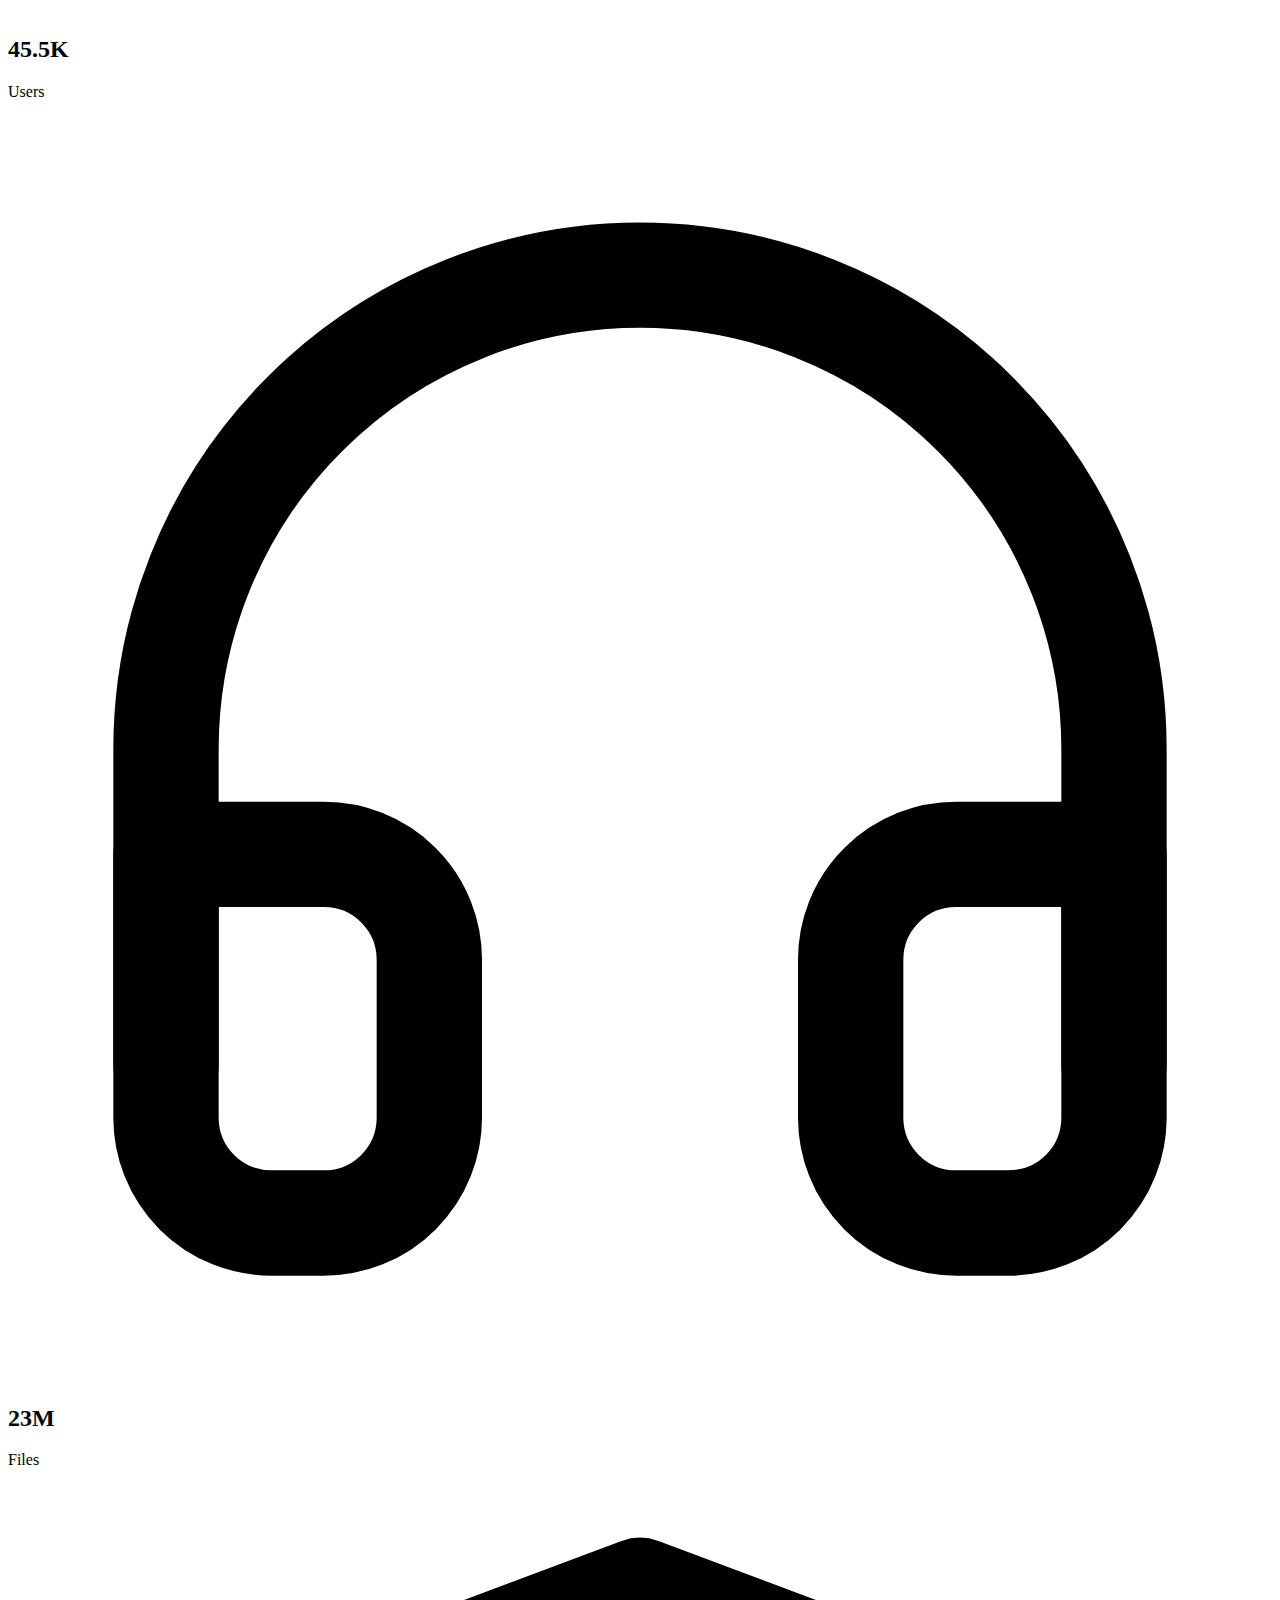
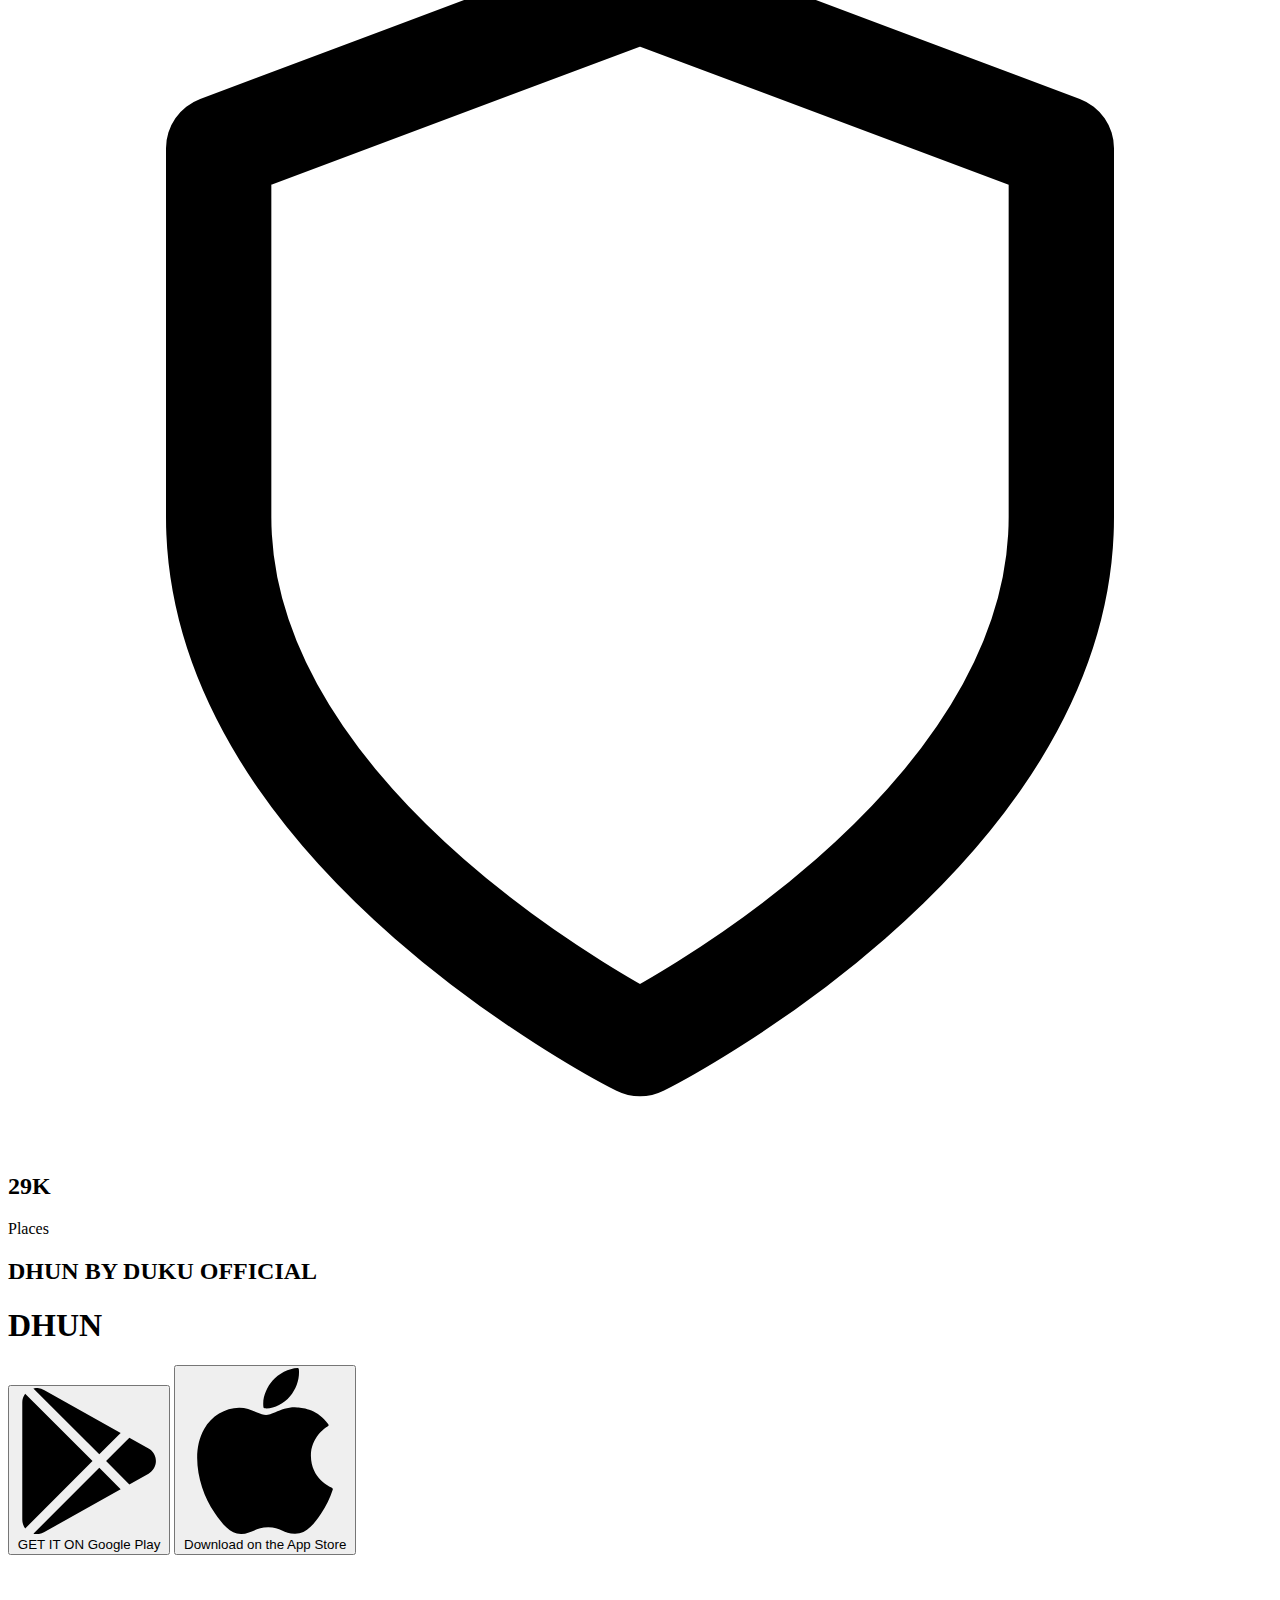
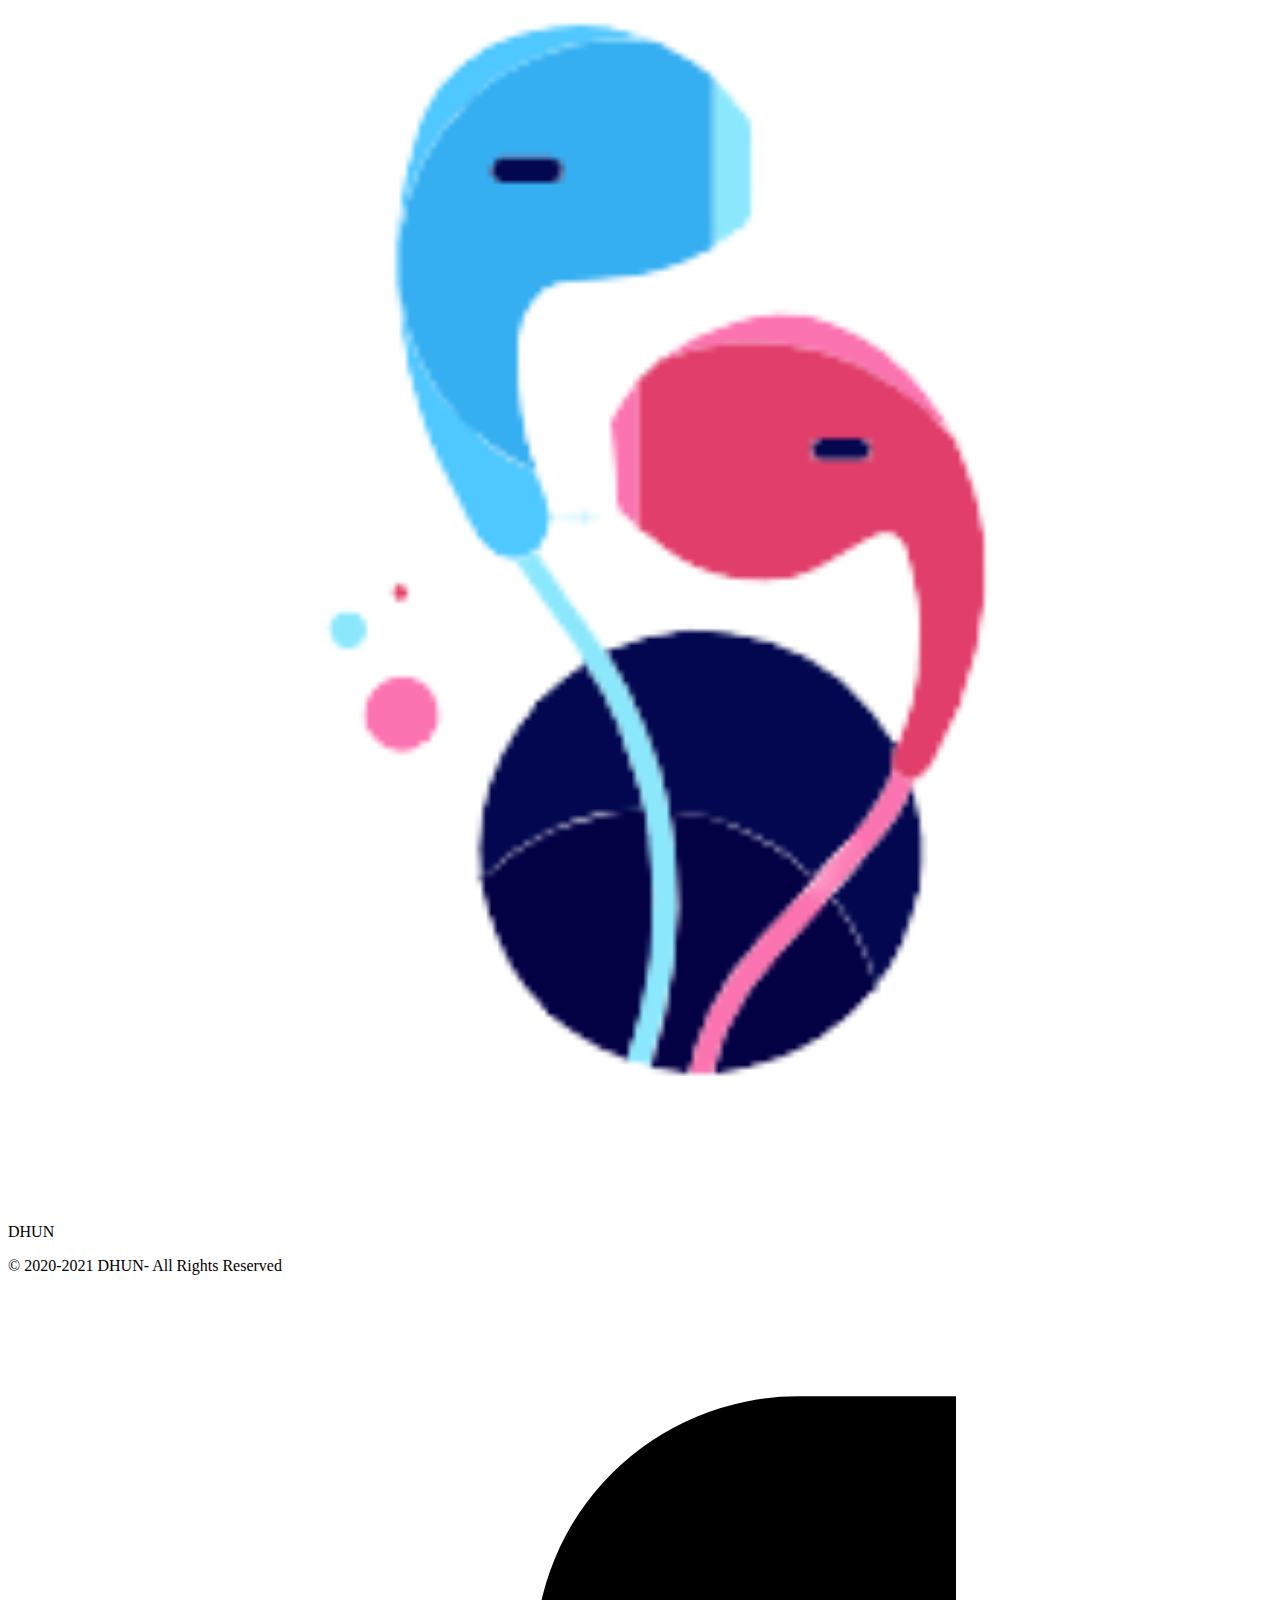
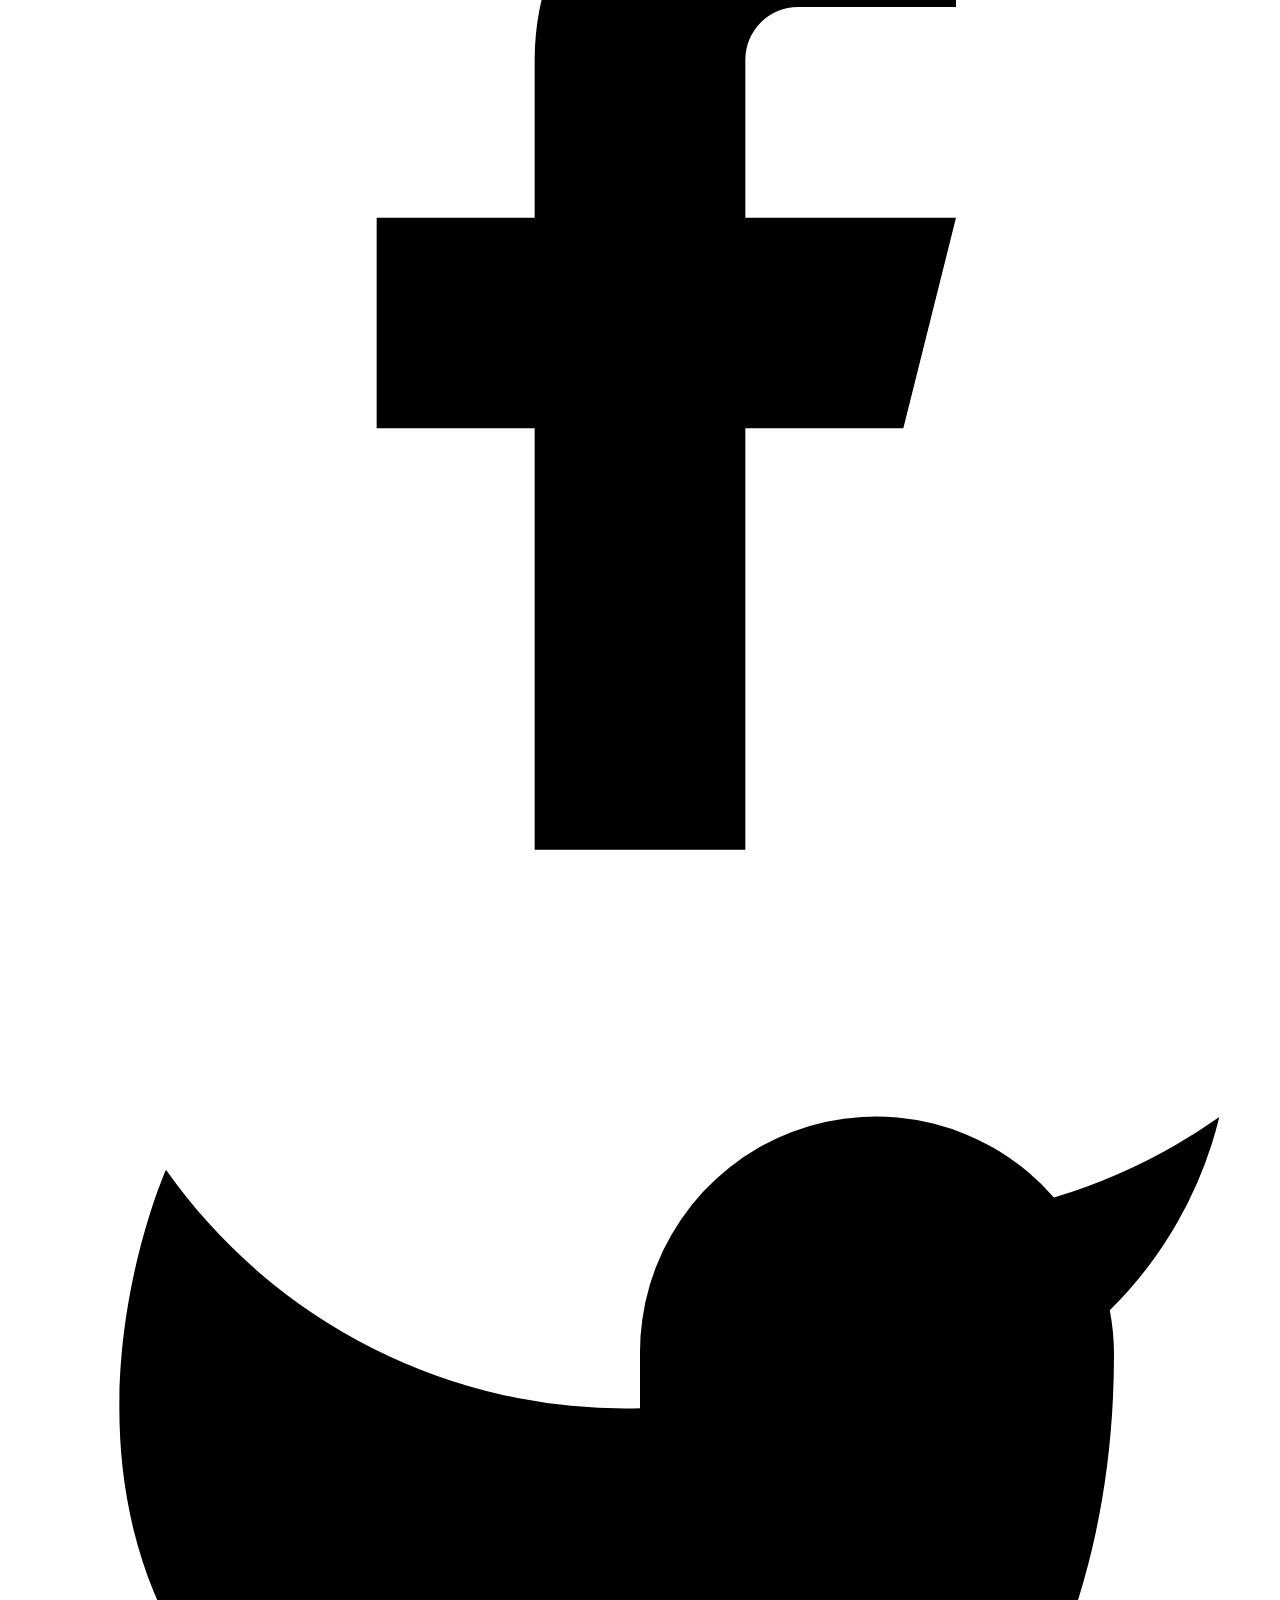
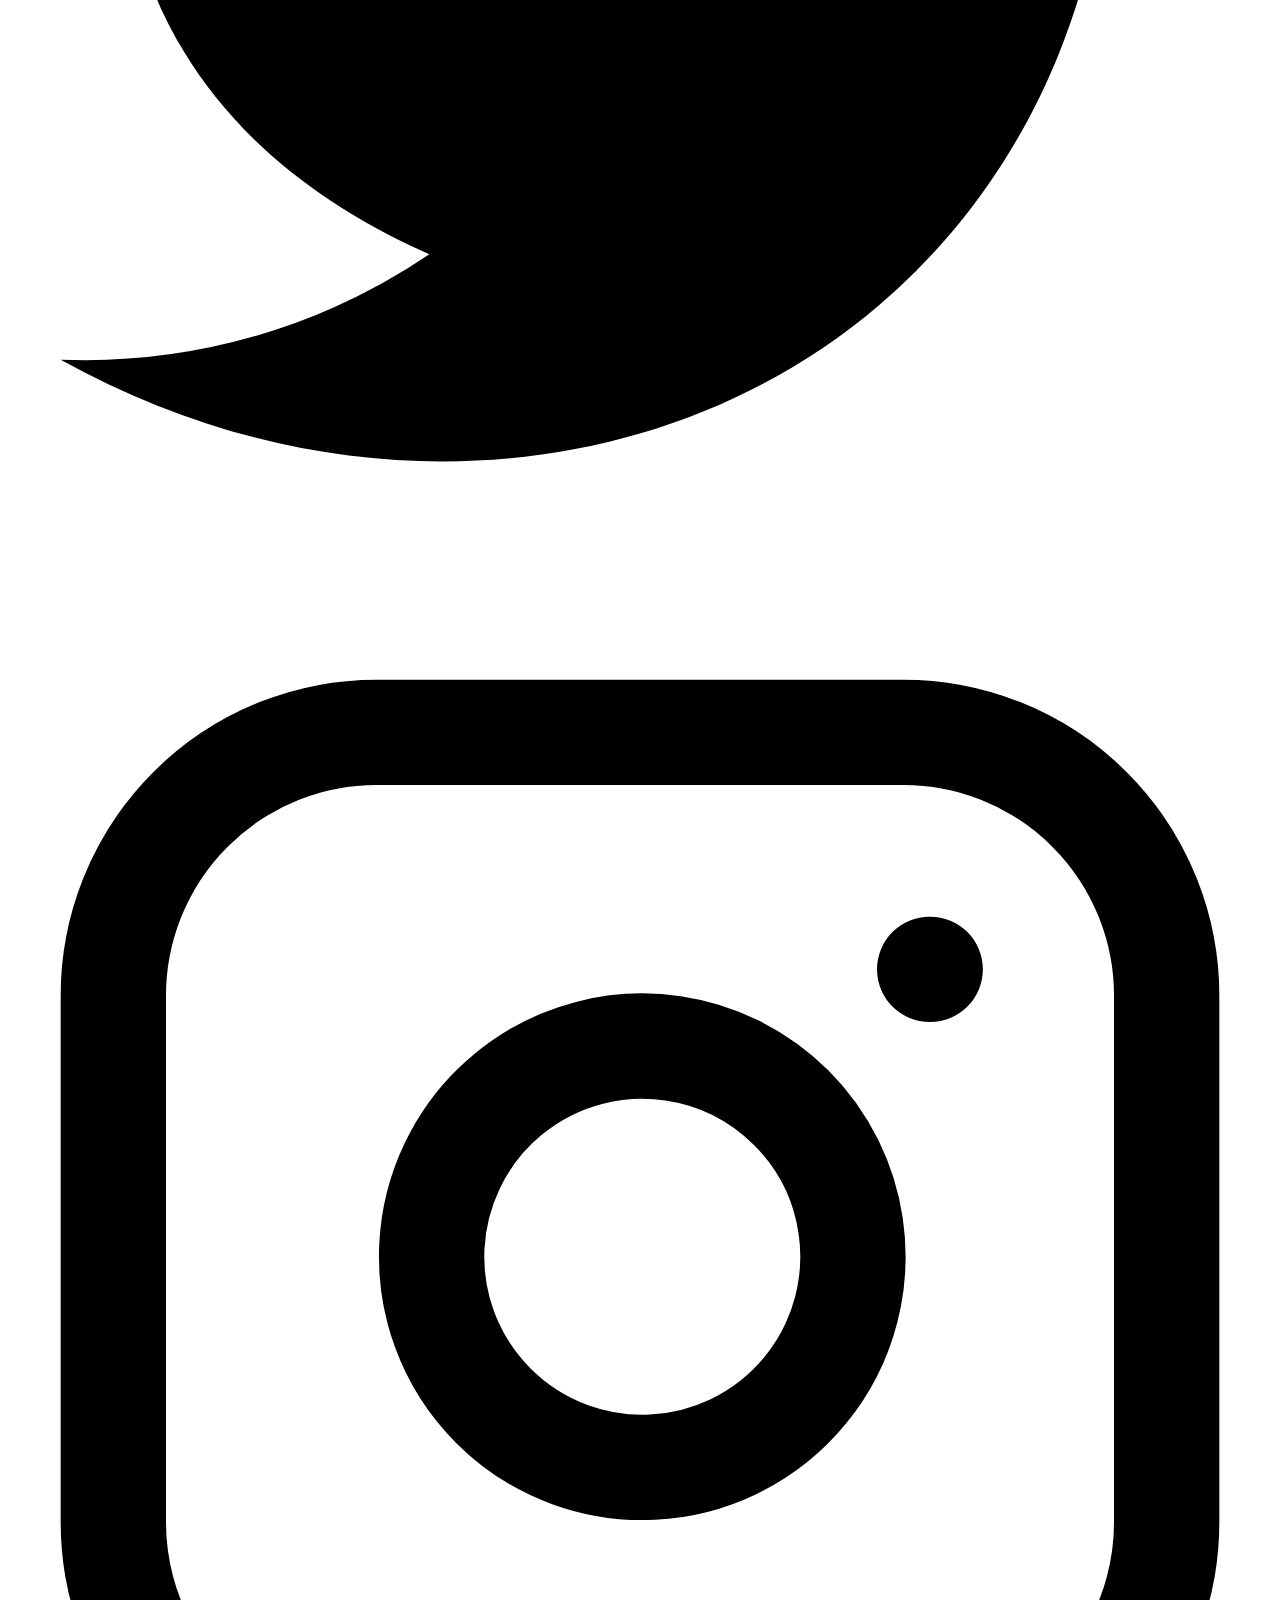
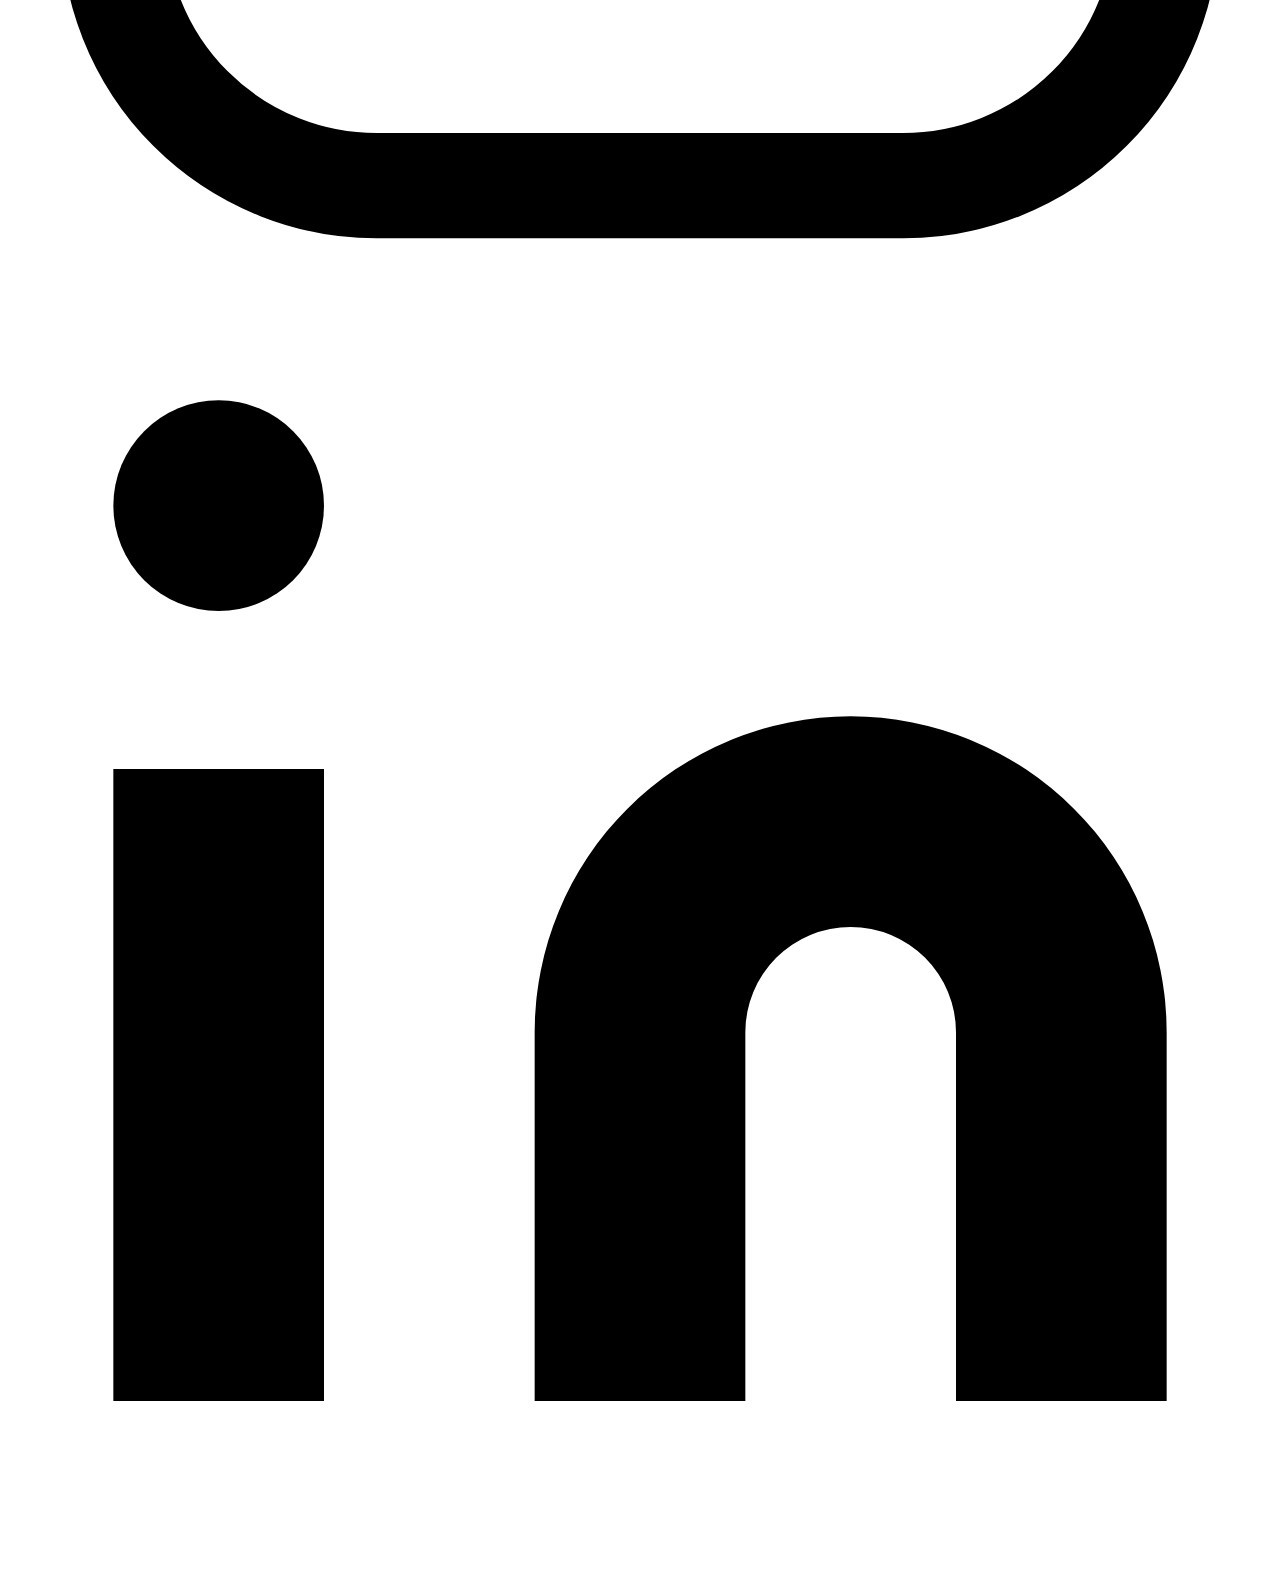
==== commit 5fbe46ed: "Update index.html" ====
--- a/index.html
+++ b/index.html
@@ -4,10 +4,85 @@
   <meta charset="UTF-8">
   <meta name="viewport" content="width=device-width, initial-scale=1.0">
   <link href="https://unpkg.com/tailwindcss@^2/dist/tailwind.min.css" rel="stylesheet">
+  <script async custom-element="amp-ad" src="https://cdn.ampproject.org/v0/amp-ad-0.1.js"></script>
+  <script data-ad-client="ca-pub-6407805817014399" async src="https://pagead2.googlesyndication.com/pagead/js/adsbygoogle.js"></script>
+  <script data-ad-client="ca-pub-6407805817014399" async src="https://pagead2.googlesyndication.com/pagead/js/adsbygoogle.js"></script>
   <title> DHUN </title>
+  
+<script>
+  window.fbAsyncInit = function() {
+    FB.init({
+      appId      : '{your-app-id}',
+      cookie     : true,
+      xfbml      : true,
+      version    : '{api-version}'
+    });
+      
+    FB.AppEvents.logPageView();   
+      
+  };
+
+  (function(d, s, id){
+     var js, fjs = d.getElementsByTagName(s)[0];
+     if (d.getElementById(id)) {return;}
+     js = d.createElement(s); js.id = id;
+     js.src = "https://connect.facebook.net/en_US/sdk.js";
+     fjs.parentNode.insertBefore(js, fjs);
+   }(document, 'script', 'facebook-jssdk'));
+</script>
   <link rel="icon" href="img/Screenshot_2020-12-27_110112-removebg-preview.png"/>
 </head>
 <body>
+  
+<script>
+  window.fbAsyncInit = function() {
+    FB.init({
+      appId      : '{your-app-id}',
+      cookie     : true,
+      xfbml      : true,
+      version    : '{api-version}'
+    });
+      
+    FB.AppEvents.logPageView();   
+      
+  };
+
+  (function(d, s, id){
+     var js, fjs = d.getElementsByTagName(s)[0];
+     if (d.getElementById(id)) {return;}
+     js = d.createElement(s); js.id = id;
+     js.src = "https://connect.facebook.net/en_US/sdk.js";
+     fjs.parentNode.insertBefore(js, fjs);
+   }(document, 'script', 'facebook-jssdk'));
+</script>
+  
+  
+FB.getLoginStatus(function(response) {
+    statusChangeCallback(response);
+});
+  
+{
+    status: 'connected',
+    authResponse: {
+        accessToken: '...',
+        expiresIn:'...',
+        signedRequest:'...',
+        userID:'...'
+    }
+}
+  
+<fb:login-button 
+  scope="public_profile,email"
+  onlogin="checkLoginState();">
+</fb:login-button>
+  
+  
+function checkLoginState() {
+  FB.getLoginStatus(function(response) {
+    statusChangeCallback(response);
+  });
+}
+  
   <header class="text-gray-600 body-font">
     <div class="container mx-auto flex flex-wrap p-5 flex-col md:flex-row items-center">
       <a class="flex title-font font-medium items-center text-gray-900 mb-4 md:mb-0">
@@ -230,7 +305,7 @@
 
 
       <button class="inline-flex items-center bg-yellow-400 border-0 py-1 px-3 focus:outline-none hover:bg-green-400 rounded text-base mt-4 md:mt-0">
-        <a href="trial.html" class="text-black-900 leading-relaxed hover:text-black-600 ml-6"  rel="noopener noreferrer">LISTEN SONGS</a>
+        <a href="player/index.html" class="text-black-900 leading-relaxed hover:text-black-600 ml-6"  rel="noopener noreferrer">LISTEN SONGS</a>
         <svg fill="none" stroke="currentColor" stroke-linecap="round" stroke-linejoin="round" stroke-width="2" class="w-4 h-4 ml-1" viewBox="0 0 24 24">
           <path d="M5 12h14M12 5l7 7-7 7"></path>
         </svg>
@@ -266,8 +341,17 @@
           </div>
         </div>
       </section>
-
-
+  
+<script async src="https://pagead2.googlesyndication.com/pagead/js/adsbygoogle.js"></script>
+<ins class="adsbygoogle"
+     style="display:block; text-align:center;"
+     data-ad-layout="in-article"
+     data-ad-format="fluid"
+     data-ad-client="ca-pub-8729496855145018"
+     data-ad-slot="8910440200"></ins>
+<script>
+     (adsbygoogle = window.adsbygoogle || []).push({});
+</script>
 
 <!-- Start of  Zendesk Widget script -->
 <script id="ze-snippet" src="https://static.zdassets.com/ekr/snippet.js?key=1251ed99-0e67-43c0-bbd3-cbaaa75d2aa3"> </script>
@@ -275,9 +359,6 @@
 
 
  
-
-
-
 
 
 
@@ -333,6 +414,8 @@
         </div>
       </section>
 
+  
+
 
 
 
@@ -366,6 +449,17 @@
           </div>
         </div>
       </section>
+  
+  <script async src="https://pagead2.googlesyndication.com/pagead/js/adsbygoogle.js"></script>
+<ins class="adsbygoogle"
+     style="display:block; text-align:center;"
+     data-ad-layout="in-article"
+     data-ad-format="fluid"
+     data-ad-client="ca-pub-8729496855145018"
+     data-ad-slot="8910440200"></ins>
+<script>
+     (adsbygoogle = window.adsbygoogle || []).push({});
+</script>
 
 
 
@@ -576,6 +670,8 @@
 ADIwMjAtMTItMzBUMTg6Mjk6MTgrMDM6MDDAUEHGAAAAJXRFWHRkYXRlOm1vZGlmeQAyMDIwLTEy
 LTMwVDE4OjI5OjE4KzAzOjAwsQ35egAAAABJRU5ErkJggg==" />
 </svg>
+            
+          
             <span class="ml-3 text-xl">DHUN</span>
           </a>
           <p class="text-sm text-gray-400 sm:ml-4 sm:pl-4 sm:border-l-2 sm:border-gray-800 sm:py-2 sm:mt-0 mt-4">© 2020-2021 DHUN- All Rights Reserved 
@@ -612,4 +708,4 @@
 
       
 </body>
-</html>+</html>
